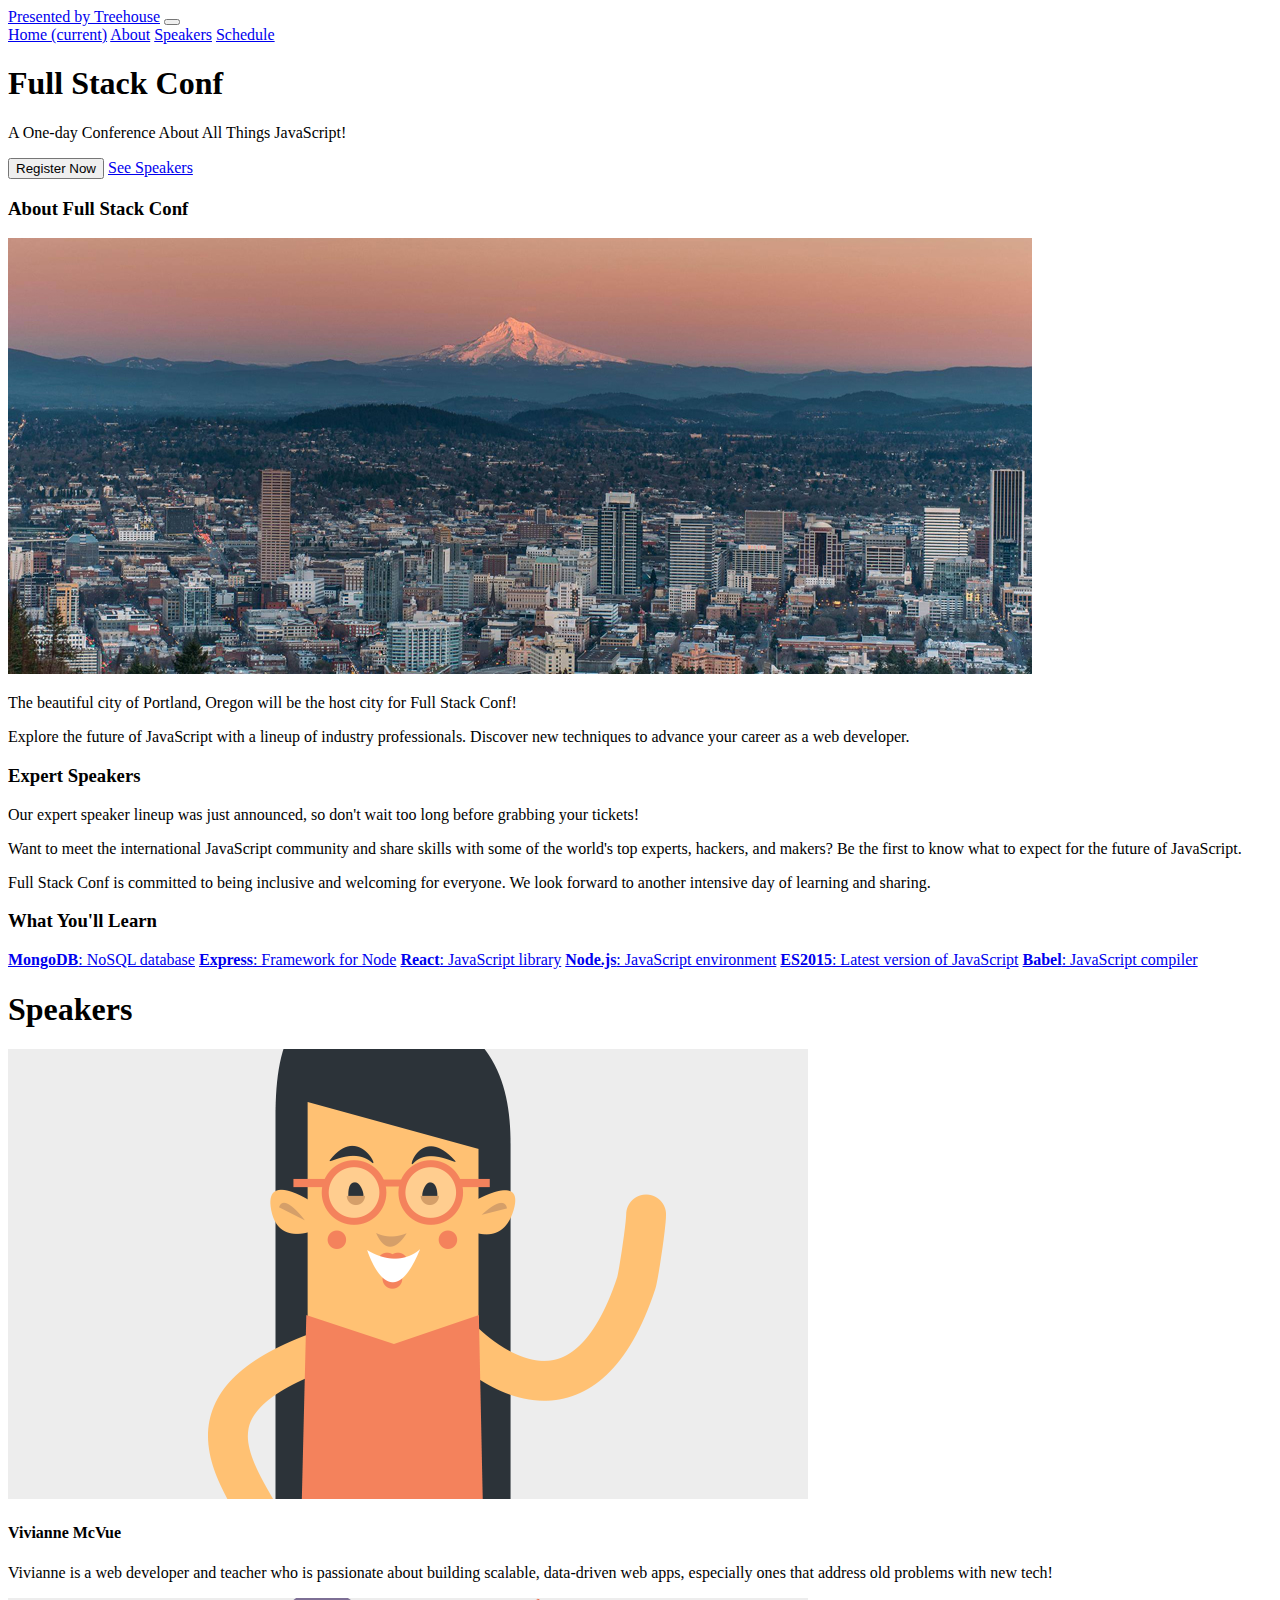
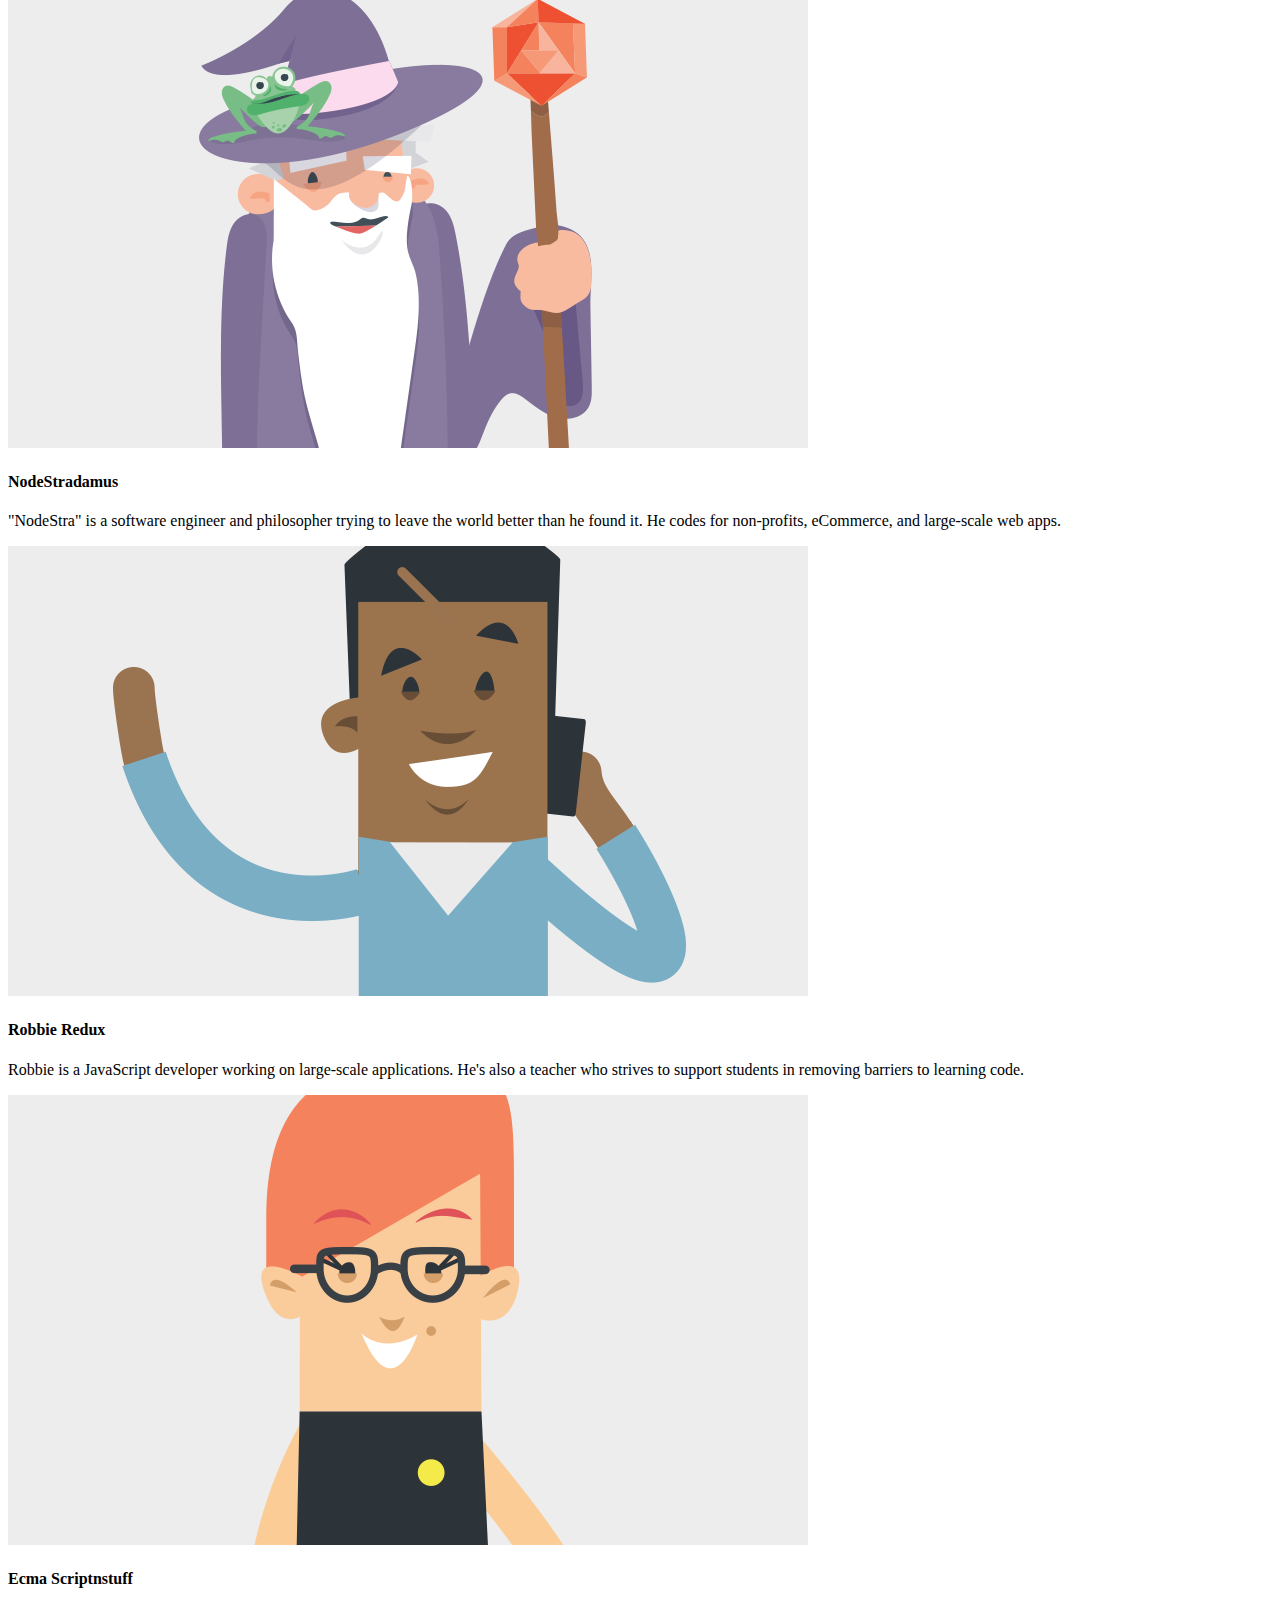
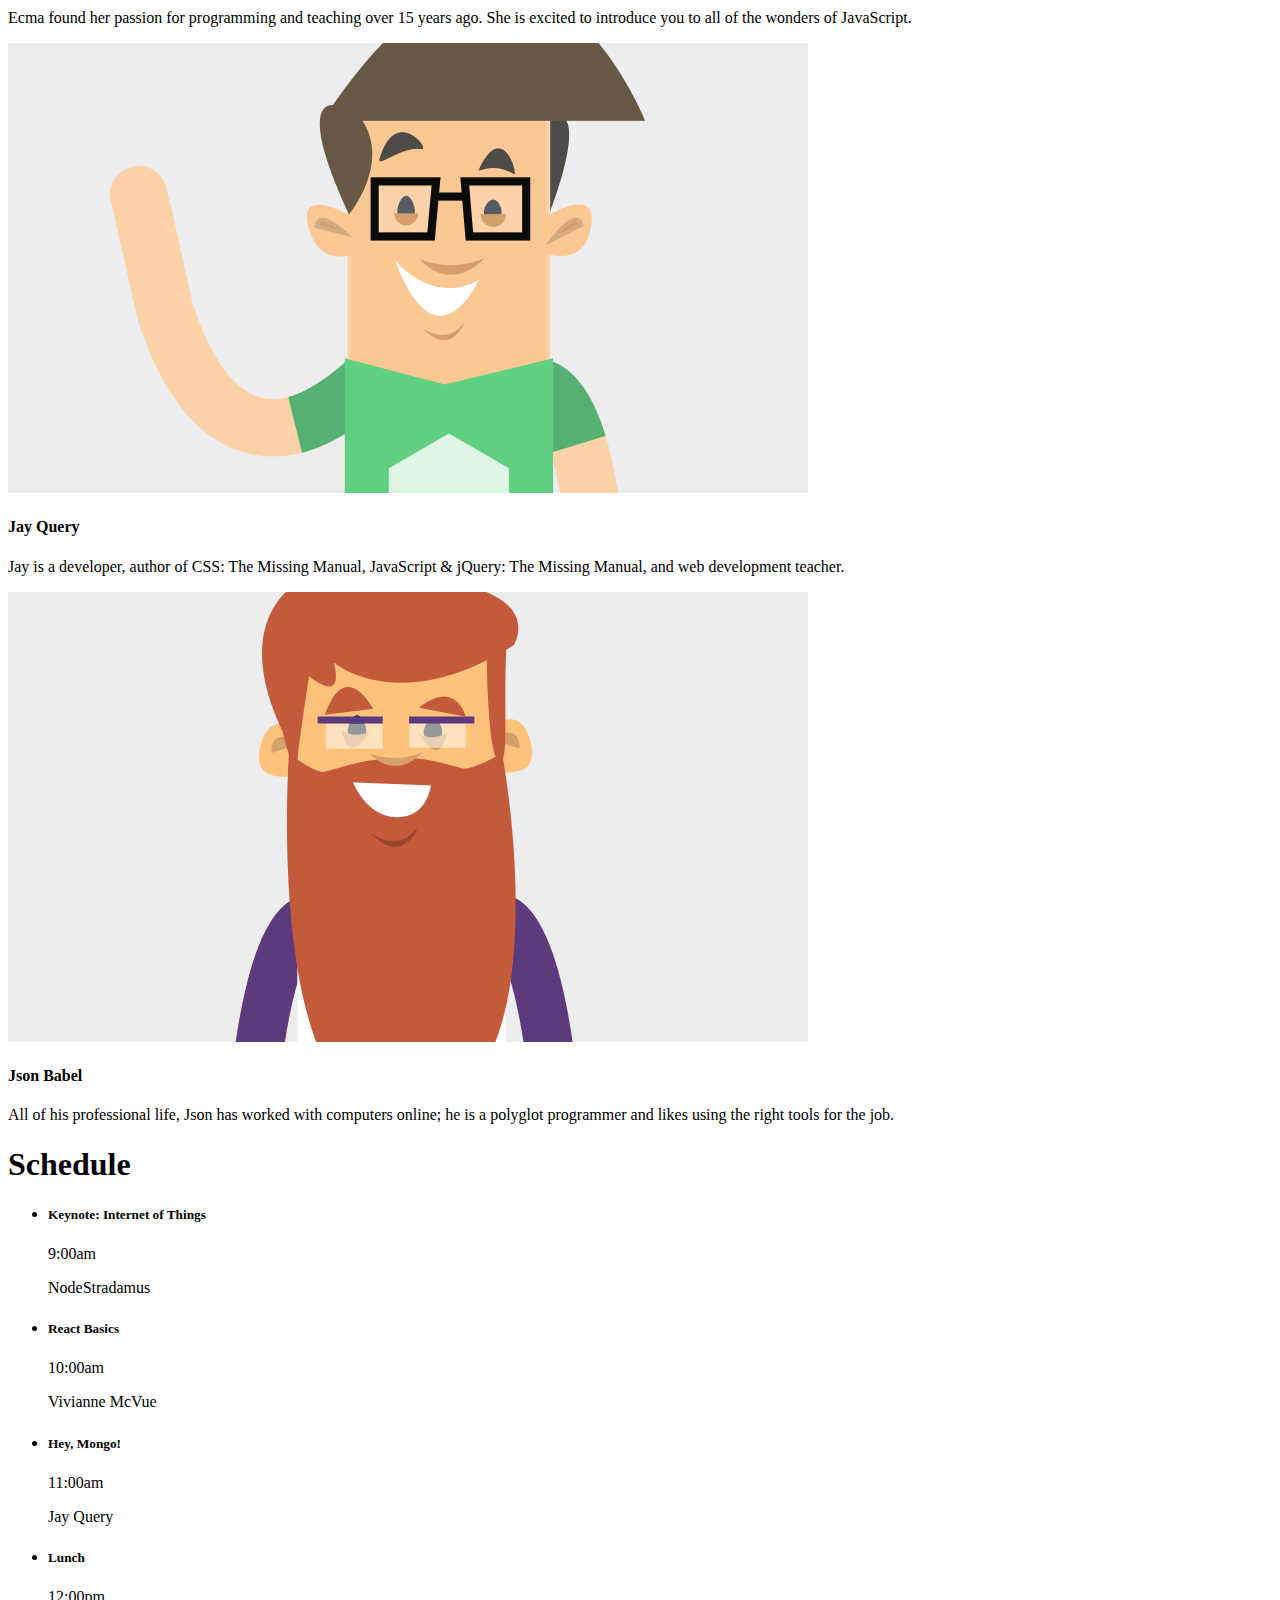
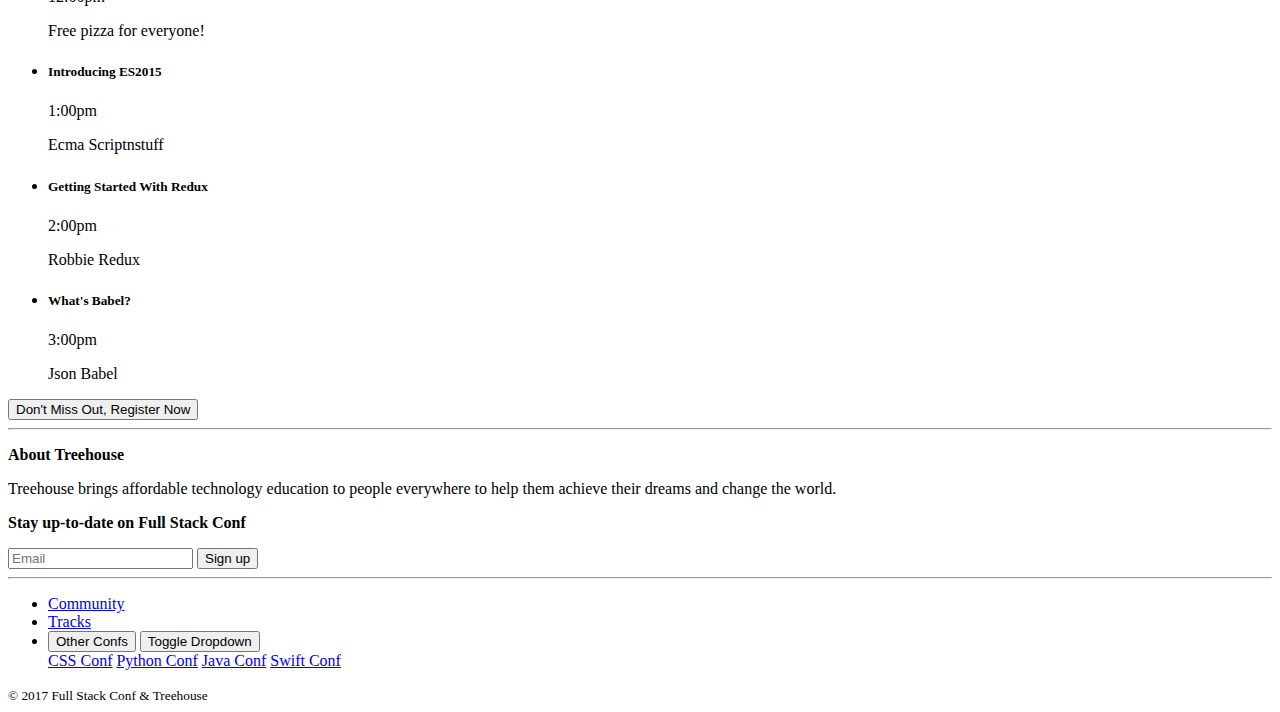
==== index.html @ 8e10bfbf "schedule added" ====
<!DOCTYPE html>
<html lang="en">
  <head>
    <title>Full Stack Conf</title>
    <!-- Required meta tags -->
    <meta charset="utf-8">
    <meta name="viewport" content="width=device-width, initial-scale=1, shrink-to-fit=no">

    <!-- Bootstrap CSS -->
    <link rel="stylesheet" href="https://maxcdn.bootstrapcdn.com/bootstrap/4.0.0-beta/css/bootstrap.min.css" integrity="sha384-/Y6pD6FV/Vv2HJnA6t+vslU6fwYXjCFtcEpHbNJ0lyAFsXTsjBbfaDjzALeQsN6M" crossorigin="anonymous">
  </head>
  <body>
    <!-- navbar -->
    <nav class="navbar navbar-expand-lg navbar-dark bg-primary fixed-top">
      <div class="container">
        <a class="navbar-brand order-1 mr-0" href="https://www.teamtreehouse.com" target="_blank">Presented by Treehouse</a>
        <button class="navbar-toggler" type="button" data-toggle="collapse" data-target="#navbarNavAltMarkup" aria-controls="navbarNavAltMarkup" aria-expanded="false" aria-label="Toggle navigation">
          <span class="navbar-toggler-icon"></span>
        </button>
        <div class="collapse navbar-collapse" id="navbarNavAltMarkup">
          <div class="navbar-nav">
            <a class="nav-item nav-link" href="#home">Home <span class="sr-only">(current)</span></a>
            <a class="nav-item nav-link" href="#about">About</a>
            <a class="nav-item nav-link" href="#speakers">Speakers</a>
            <a class="nav-item nav-link" href="#schedule">Schedule</a>
          </div>
        </div>
      </div>
    </nav><!-- /navbar -->
    
    <!-- jumbotron -->
    <div class="jumbotron jumbotron-fluid bg-info text-white">
      <div class="container text-sm-center pt-5">
        <h1 class="display-2">Full Stack Conf</h1>
        <p class="lead">A One-day Conference About All Things JavaScript!</p>        
        <div class="btn-group mt-4" role="group" aria-label="Callout buttons">
          <button type="button" class="btn btn-primary btn-lg">Register Now</button>
          <a class="btn btn-light btn-lg" href="#speakers">See Speakers</a>
        </div>        
      </div>
    </div><!-- /jumbotron -->
    
    <div class="container pt-4">
      <!-- about -->
      <div class="row">
        <div class="col-lg order-lg-2">
          <h3 class="mb-4">About Full Stack Conf</h3>
          <img class="mb-4 img-fluid rounded d-none d-sm-block" src="img/pdx.jpg" alt="Portland">
		      <p>The beautiful city of Portland, Oregon will be the host city for Full Stack Conf!</p>
		      <p>Explore the future of JavaScript with a lineup of industry professionals. Discover new techniques to advance your career as a web developer.</p>
        </div>
        <div class="col-lg order-lg-1">
		      <h3 class="mb-4">Expert Speakers</h3>
  	      <p>Our expert speaker lineup was just announced, so don't wait too long before grabbing your tickets!</p>
		      <p>Want to meet the international JavaScript community and share skills with some of the world's top experts, hackers, and makers? Be the first to know what to expect for the future of JavaScript.</p>
		      <p>Full Stack Conf is committed to being inclusive and welcoming for everyone. We look forward to another intensive day of learning and sharing.</p>
        </div>
        <div class="col-lg order-3">
          <h3 class="mb-4">What You'll Learn</h3>
		      <div class="list-group">
            <a href="#" class="list-group-item list-group-item-action"><strong>MongoDB</strong>: NoSQL database</a>
            <a href="#" class="list-group-item list-group-item-action"><strong>Express</strong>: Framework for Node</a>
            <a href="#" class="list-group-item list-group-item-action"><strong>React</strong>: JavaScript library</a>
            <a href="#" class="list-group-item list-group-item-action"><strong>Node.js</strong>: JavaScript environment</a>
            <a href="#" class="list-group-item list-group-item-action"><strong>ES2015</strong>: Latest version of JavaScript</a>
            <a href="#" class="list-group-item list-group-item-action"><strong>Babel</strong>: JavaScript compiler</a>
          </div>
        </div>        
      </div><!-- /about -->
      
      <!-- speakers -->
      <h1 id="speakers" class="display-4 text-center my-5 text-muted">Speakers</h1>
			<div class="row">
				<div class="col-md-6 col-lg-4">
          <div class="card mb-3">
            <img class="card-img-top" src="img/vivianne.png" alt="Vivianne">
            <div class="card-body">
              <h4 class="card-title">Vivianne McVue</h4>
              <p class="card-text">Vivianne is a web developer and teacher who is passionate about building scalable, data-driven web apps, especially ones that address old problems with new tech!</p>
            </div>
          </div>          
				</div>

				<div class="col-md-6 col-lg-4">
          <div class="card mb-3">
            <img class="card-img-top" src="img/nodestradamus.png" alt="NodeStradamus">
            <div class="card-body">
              <h4 class="card-title">NodeStradamus</h4>
              <p class="card-text">"NodeStra" is a software engineer and philosopher trying to leave the world better than he found it. He codes for non-profits, eCommerce, and large-scale web apps.</p>
            </div>
          </div>            
				</div>

				<div class="col-md-6 col-lg-4">
			    <div class="card mb-3">
			      <img class="card-img-top" src="img/robbie.png" alt="Robbie">
			      <div class="card-body">
			        <h4 class="card-title">Robbie Redux</h4>
			        <p class="card-text">Robbie is a JavaScript developer working on large-scale applications. He's also a teacher who strives to support students in removing barriers to learning code.</p>
			      </div>
			    </div>          
				</div>

				<div class="col-md-6 col-lg-4">
				  <div class="card mb-3">
			      <img class="card-img-top" src="img/ecma.png" alt="Ecma">
			      <div class="card-body">
			        <h4 class="card-title">Ecma Scriptnstuff</h4>
			        <p class="card-text">Ecma found her passion for programming and teaching over 15 years ago. She is excited to introduce you to all of the wonders of JavaScript.</p>
			      </div>
			    </div>          
				</div>

				<div class="col-md-6 col-lg-4">
			    <div class="card mb-3">
			      <img class="card-img-top" src="img/jay.png" alt="Jay">
			      <div class="card-body">
			        <h4 class="card-title">Jay Query</h4>
			        <p class="card-text">Jay is a developer, author of CSS: The Missing Manual, JavaScript &amp; jQuery: The Missing Manual, and web development teacher.</p>
			      </div>
			    </div>          
				</div>

				<div class="col-md-6 col-lg-4">
			    <div class="card">
			      <img class="card-img-top" src="img/json.png" alt="Json">
			      <div class="card-body">
			        <h4 class="card-title">Json Babel</h4>
			        <p class="card-text">All of his professional life, Json has worked with computers online; he is a polyglot programmer and likes using the right tools for the job.</p>
			      </div>
			    </div>          
				</div>
			</div><!-- /speakers -->
      
      <!-- schedule -->
      <h1 class="display-4 text-center my-5 text-muted">Schedule</h1>
      
      <!-- schedule -->
      <ul class="list-group">
        <li class="list-group-item">
          <div class="d-flex justify-content-between">
            <h5 class="mb-1">Keynote: Internet of Things</h5>
            <span class="badge badge-pill badge-info p-2">9:00am</span>
          </div>
          <p class="mb-1">NodeStradamus</p>
        </li>
        <li class="list-group-item">
          <div class="d-flex justify-content-between">
            <h5 class="mb-1">React Basics</h5>
            <span class="badge badge-pill badge-info p-2">10:00am</span>
          </div>
          <p class="mb-1">Vivianne McVue</p>
        </li>
        <li class="list-group-item">
          <div class="d-flex justify-content-between">
            <h5 class="mb-1">Hey, Mongo!</h5>
            <span class="badge badge-pill badge-info p-2">11:00am</span>
          </div>
          <p class="mb-1">Jay Query</p>
        </li>
        <li class="list-group-item list-group-item-success">
          <div class="d-flex justify-content-between">
            <h5 class="mb-1">Lunch</h5>
            <span class="badge badge-pill badge-info p-2">12:00pm</span>
          </div>
          <p class="mb-1">Free pizza for everyone!</p>
        </li>
        <li class="list-group-item">
          <div class="d-flex justify-content-between">
            <h5 class="mb-1">Introducing ES2015</h5>
            <span class="badge badge-pill badge-info p-2">1:00pm</span>
          </div>
          <p class="mb-1">Ecma Scriptnstuff</p>
        </li> 
        <li class="list-group-item">
          <div class="d-flex justify-content-between">
            <h5 class="mb-1">Getting Started With Redux</h5>
            <span class="badge badge-pill badge-info p-2">2:00pm</span>
          </div>
          <p class="mb-1">Robbie Redux</p>
        </li> 
        <li class="list-group-item">
          <div class="d-flex justify-content-between">
            <h5 class="mb-1">What's Babel?</h5>
            <span class="badge badge-pill badge-info p-2">3:00pm</span>
          </div>
          <p class="mb-1">Json Babel</p>
        </li>        
      </ul><!-- /schedule -->
     
      
      <!-- callout button -->
      <button type="button" class="btn btn-outline-info btn-lg d-block mx-auto my-5">Don't Miss Out, Register Now</button>      
      
   	  <!-- signup form -->
			<hr>
			<div class="row py-4 text-muted">
				<div class="col-md col-xl-5">
					<p><strong>About Treehouse</strong></p>
					<p>Treehouse brings affordable technology education to people everywhere to help them achieve their dreams and change the world.</p>
				</div>
			  <div class="col-md col-xl-5 ml-auto">
			  	<p><strong>Stay up-to-date on Full Stack Conf</strong></p>
			    <div class="input-group">
			      <input type="text" class="form-control" placeholder="Email">
			      <span class="input-group-btn">
			        <button class="btn btn-primary" type="button">Sign up</button>
			      </span>
			    </div>
			  </div>
			</div>
			<hr><!-- /signup form -->
      
      <!-- footer -->
 			<div class="row py-3">
				<div class="col-md-7">
          <ul class="nav">
            <li class="nav-item">
              <a class="nav-link" href="#">Community</a>
            </li>
            <li class="nav-item">
              <a class="nav-link" href="#">Tracks</a>
            </li>
            <li class="nav-item">
              <div class="btn-group dropup">
                <button type="button" class="btn btn-outline-secondary">Other Confs</button>
                <button type="button" class="btn btn-outline-secondary dropdown-toggle dropdown-toggle-split" data-toggle="dropdown" aria-haspopup="true" aria-expanded="false">
                  <span class="sr-only">Toggle Dropdown</span>
                </button>
                <div class="dropdown-menu">
                  <a class="dropdown-item" href="#">CSS Conf</a>
                  <a class="dropdown-item" href="#">Python Conf</a>
                  <a class="dropdown-item" href="#">Java Conf</a>
                  <a class="dropdown-item" href="#">Swift Conf</a>
                </div>
              </div>
            </li>
          </ul>
				</div>
				<div class="col-md text-md-right">
					<small>&copy; 2017 Full Stack Conf &amp; Treehouse</small>
				</div>
			</div><!-- /footer -->
      
    </div><!-- /.container -->

    <!-- Optional JavaScript -->
    <!-- jQuery first, then Popper.js, then Bootstrap JS -->
    <script src="https://code.jquery.com/jquery-3.2.1.slim.min.js" integrity="sha384-KJ3o2DKtIkvYIK3UENzmM7KCkRr/rE9/Qpg6aAZGJwFDMVNA/GpGFF93hXpG5KkN" crossorigin="anonymous"></script>
    <script src="https://cdnjs.cloudflare.com/ajax/libs/popper.js/1.11.0/umd/popper.min.js" integrity="sha384-b/U6ypiBEHpOf/4+1nzFpr53nxSS+GLCkfwBdFNTxtclqqenISfwAzpKaMNFNmj4" crossorigin="anonymous"></script>
    <script src="https://maxcdn.bootstrapcdn.com/bootstrap/4.0.0-beta/js/bootstrap.min.js" integrity="sha384-h0AbiXch4ZDo7tp9hKZ4TsHbi047NrKGLO3SEJAg45jXxnGIfYzk4Si90RDIqNm1" crossorigin="anonymous"></script>
  </body>
</html>
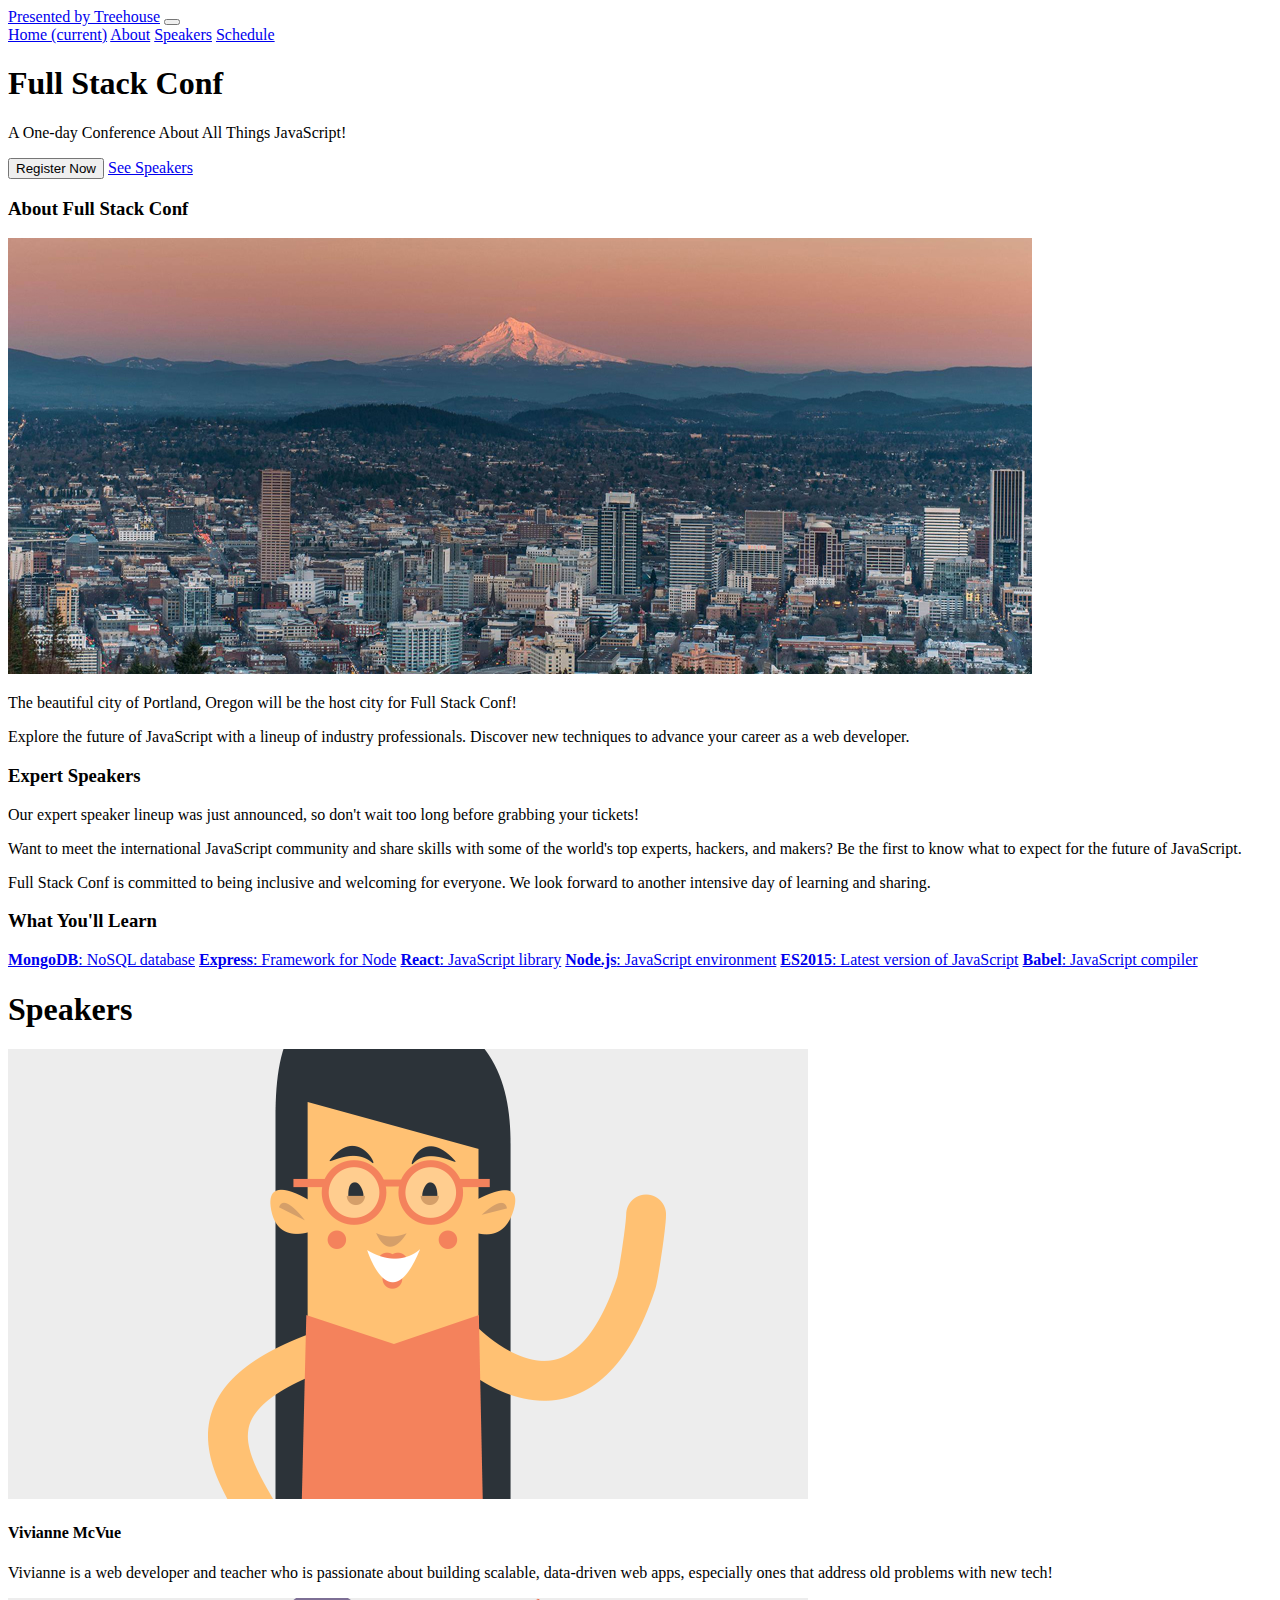
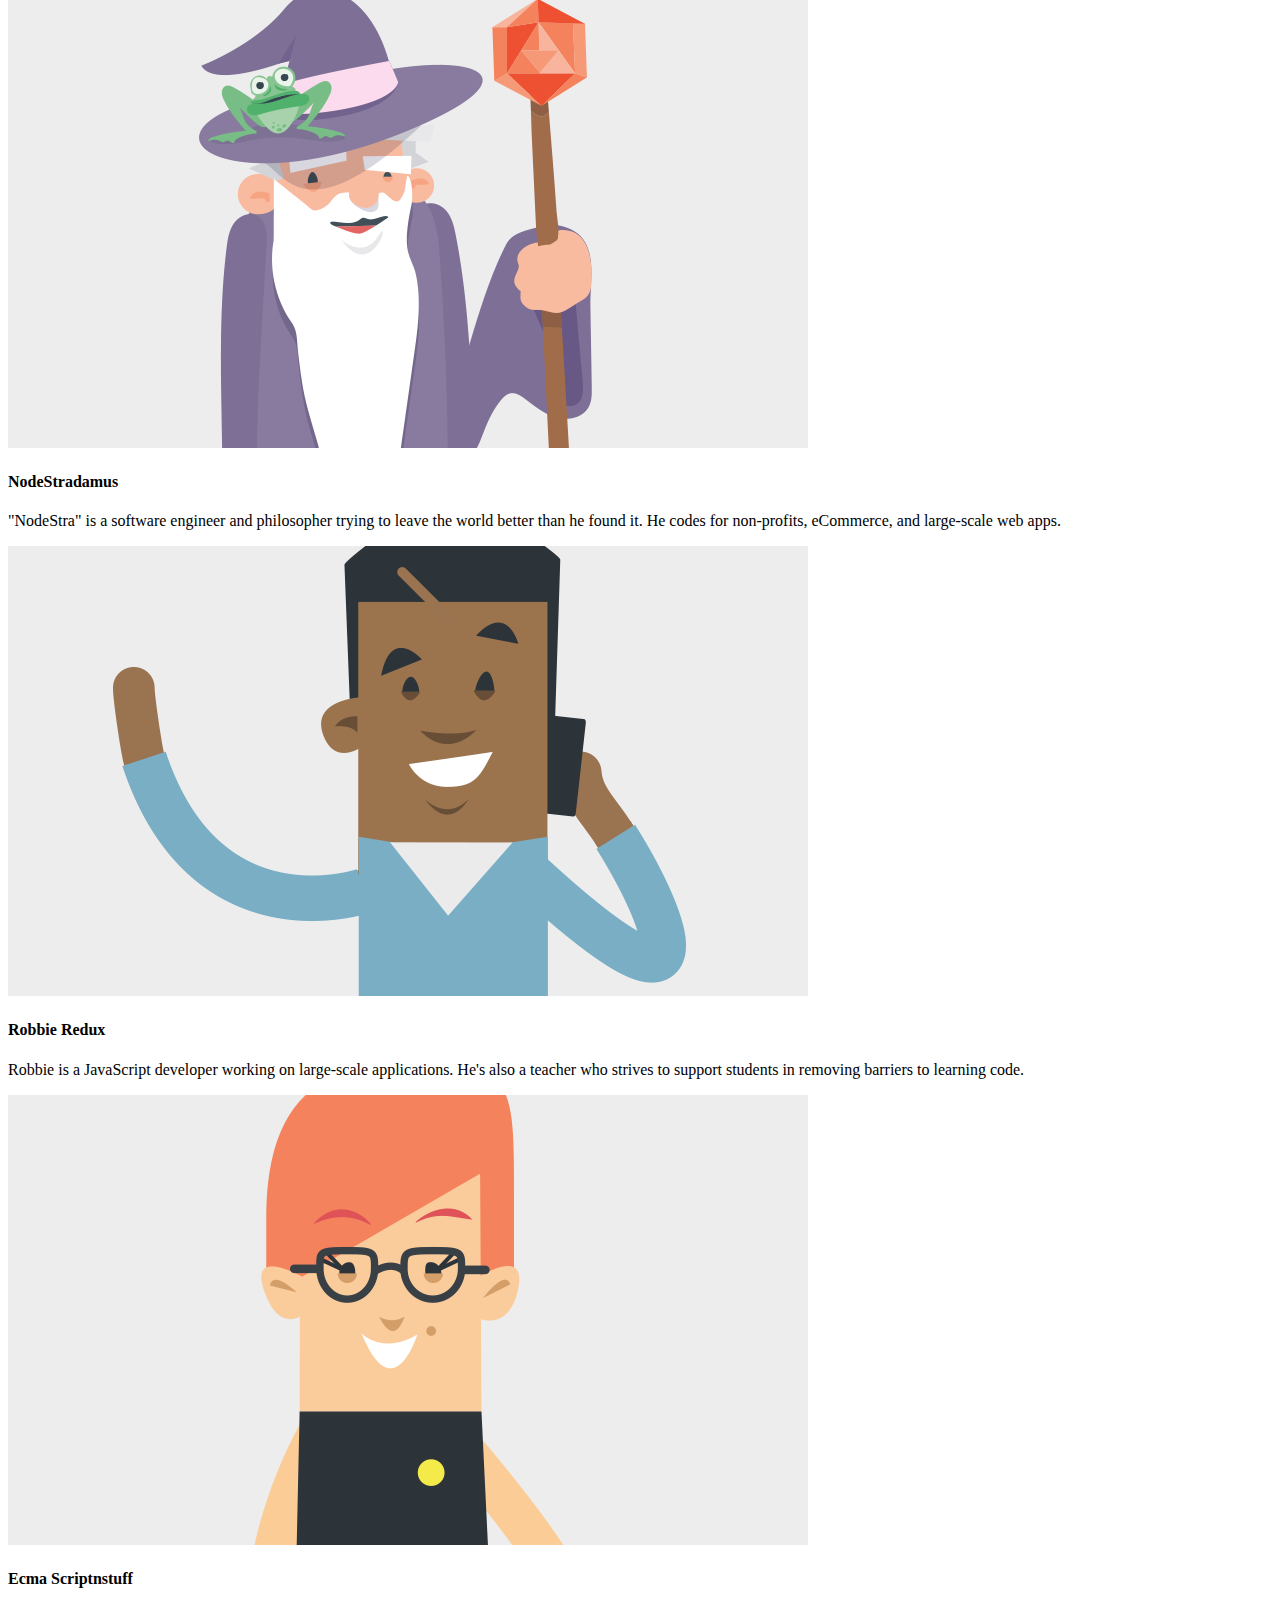
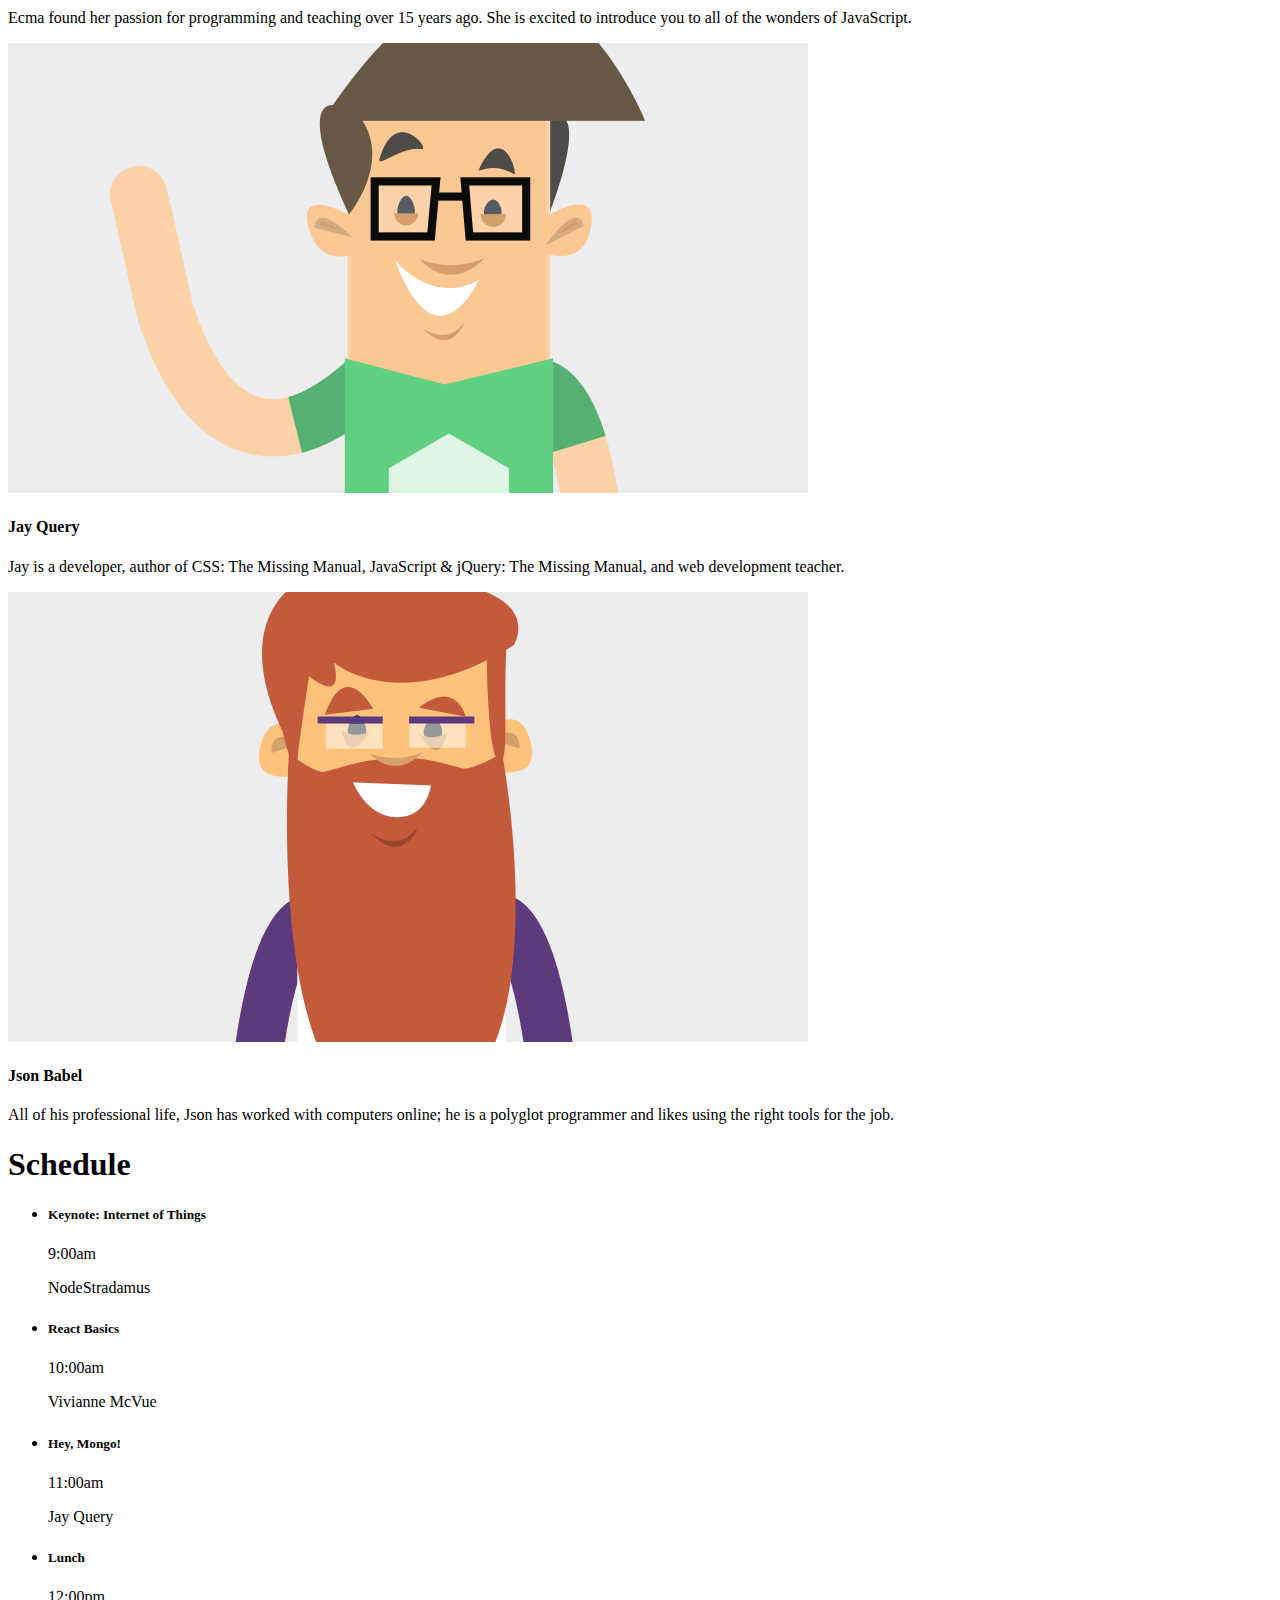
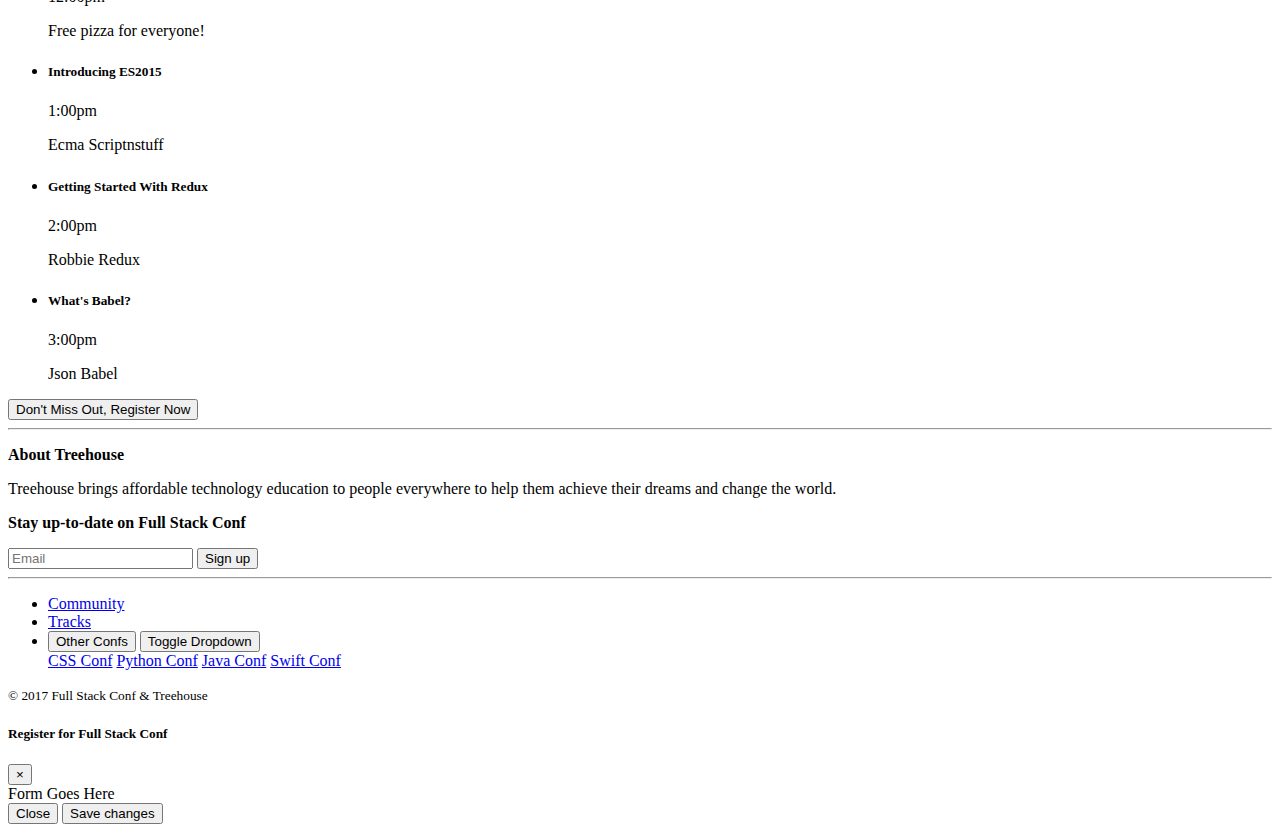
==== commit 2baeaf8d: "sypscroll" ====
--- a/index.html
+++ b/index.html
@@ -9,7 +9,7 @@
     <!-- Bootstrap CSS -->
     <link rel="stylesheet" href="https://maxcdn.bootstrapcdn.com/bootstrap/4.0.0-beta/css/bootstrap.min.css" integrity="sha384-/Y6pD6FV/Vv2HJnA6t+vslU6fwYXjCFtcEpHbNJ0lyAFsXTsjBbfaDjzALeQsN6M" crossorigin="anonymous">
   </head>
-  <body>
+  <body data-offset="100" id="home" data-spy="scroll" data-target=".navbar">
     <!-- navbar -->
     <nav class="navbar navbar-expand-lg navbar-dark bg-primary fixed-top">
       <div class="container">
@@ -34,7 +34,7 @@
         <h1 class="display-2">Full Stack Conf</h1>
         <p class="lead">A One-day Conference About All Things JavaScript!</p>        
         <div class="btn-group mt-4" role="group" aria-label="Callout buttons">
-          <button type="button" class="btn btn-primary btn-lg">Register Now</button>
+          <button type="button" class="btn btn-primary btn-lg" data-toggle="modal" data-target="#register">Register Now</button>
           <a class="btn btn-light btn-lg" href="#speakers">See Speakers</a>
         </div>        
       </div>
@@ -42,7 +42,7 @@
     
     <div class="container pt-4">
       <!-- about -->
-      <div class="row">
+      <div id="about" class="row">
         <div class="col-lg order-lg-2">
           <h3 class="mb-4">About Full Stack Conf</h3>
           <img class="mb-4 img-fluid rounded d-none d-sm-block" src="img/pdx.jpg" alt="Portland">
@@ -133,7 +133,7 @@
 			</div><!-- /speakers -->
       
       <!-- schedule -->
-      <h1 class="display-4 text-center my-5 text-muted">Schedule</h1>
+      <h1 id="schedule" class="display-4 text-center my-5 text-muted">Schedule</h1>
       
       <!-- schedule -->
       <ul class="list-group">
@@ -190,7 +190,7 @@
      
       
       <!-- callout button -->
-      <button type="button" class="btn btn-outline-info btn-lg d-block mx-auto my-5">Don't Miss Out, Register Now</button>      
+      <button type="button" class="btn btn-outline-info btn-lg d-block mx-auto my-5" data-toggle="modal" data-target="#register">Don't Miss Out, Register Now</button>      
       
    	  <!-- signup form -->
 			<hr>
@@ -244,6 +244,35 @@
       
     </div><!-- /.container -->
 
+    <!--=====================================
+     FORM MODAL
+    =====================================-->
+    
+    <!-- Modal -->
+    <div class="modal fade" id="register" tabindex="-1" role="dialog" aria-labelledby="registerfor" aria-hidden="true">
+      <div class="modal-dialog">
+        <div class="modal-content">
+          <div class="modal-header">
+            <h5 class="modal-title" id="exampleModalLabel">Register for Full Stack Conf</h5>
+            <button type="button" class="close" data-dismiss="modal" aria-label="Close">
+              <span aria-hidden="true">&times;</span>
+            </button>
+          </div>
+          <div class="modal-body">
+            Form Goes Here
+          </div>
+          <div class="modal-footer">
+            <button type="button" class="btn btn-secondary" data-dismiss="modal">Close</button>
+            <button type="button" class="btn btn-primary">Save changes</button>
+          </div>
+        </div>
+      </div>
+    </div> 
+    <!--/modal-->
+    
+    
+    
+    
     <!-- Optional JavaScript -->
     <!-- jQuery first, then Popper.js, then Bootstrap JS -->
     <script src="https://code.jquery.com/jquery-3.2.1.slim.min.js" integrity="sha384-KJ3o2DKtIkvYIK3UENzmM7KCkRr/rE9/Qpg6aAZGJwFDMVNA/GpGFF93hXpG5KkN" crossorigin="anonymous"></script>
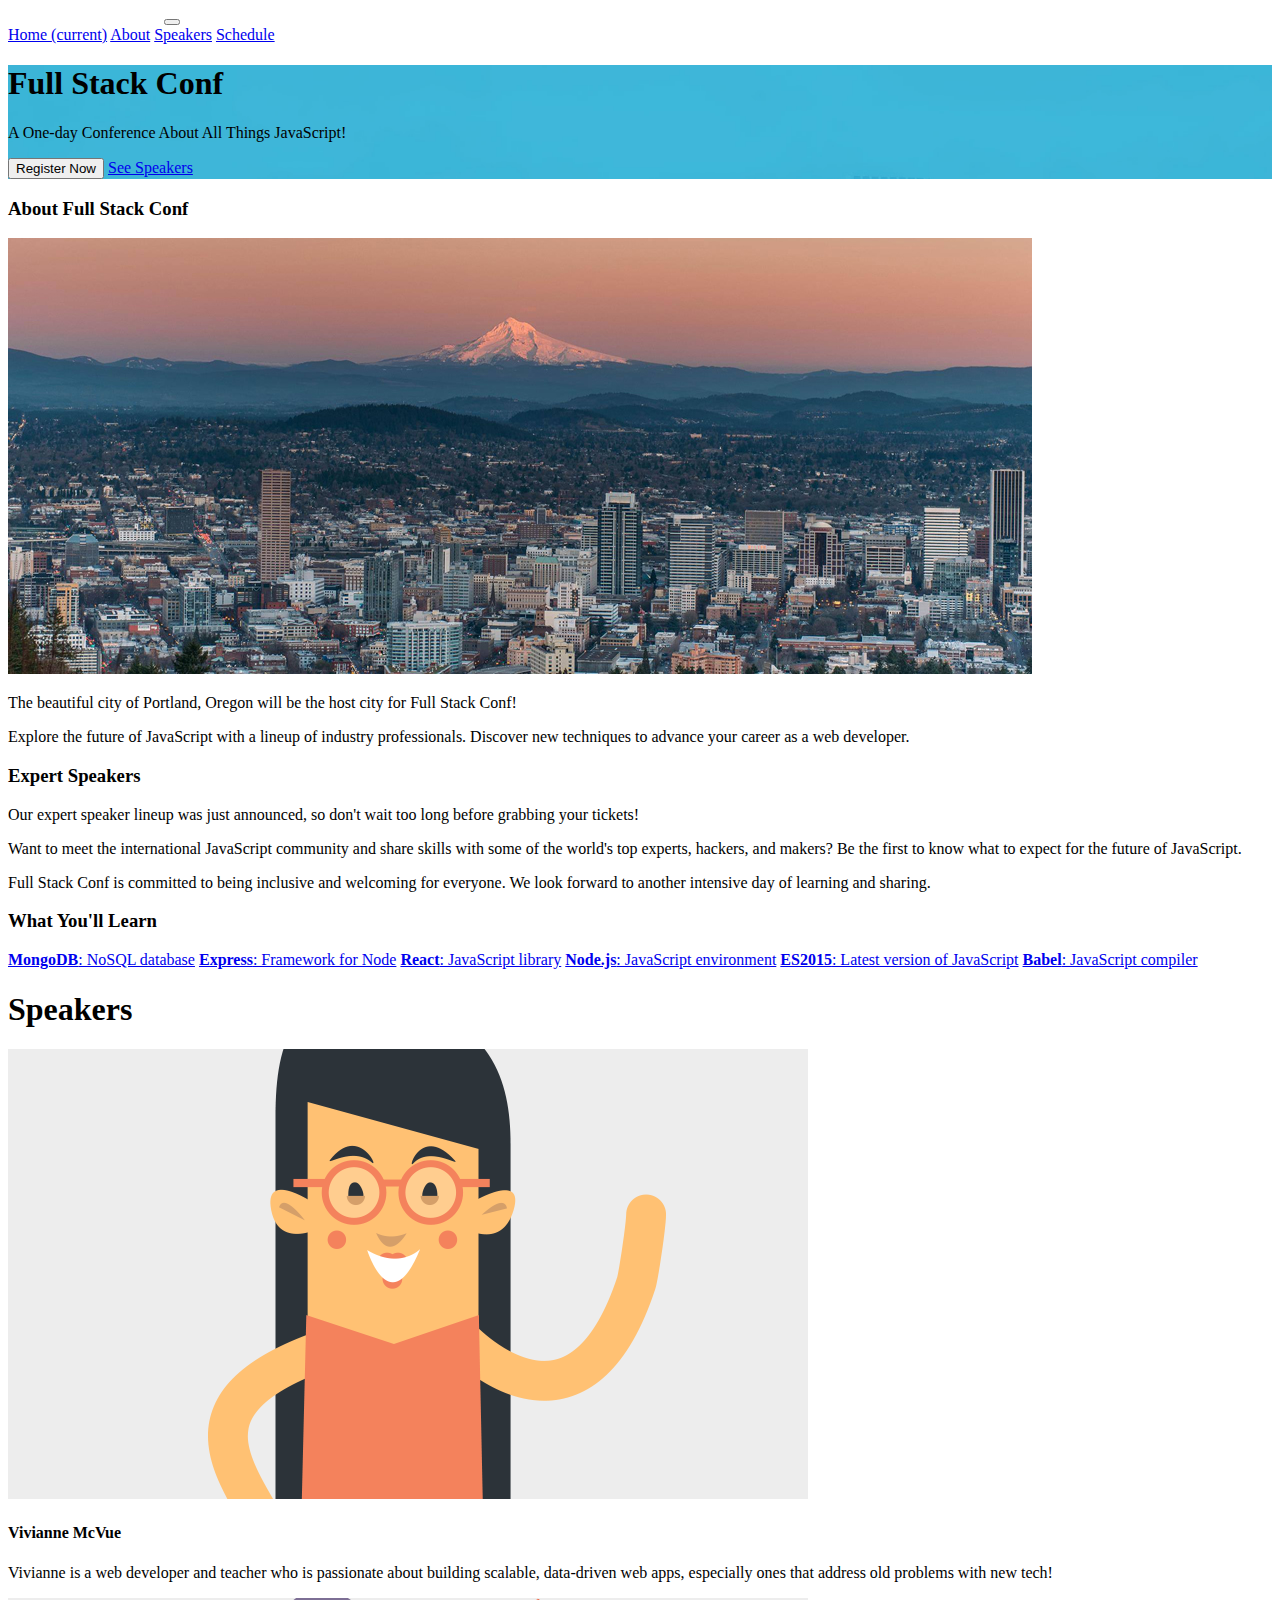
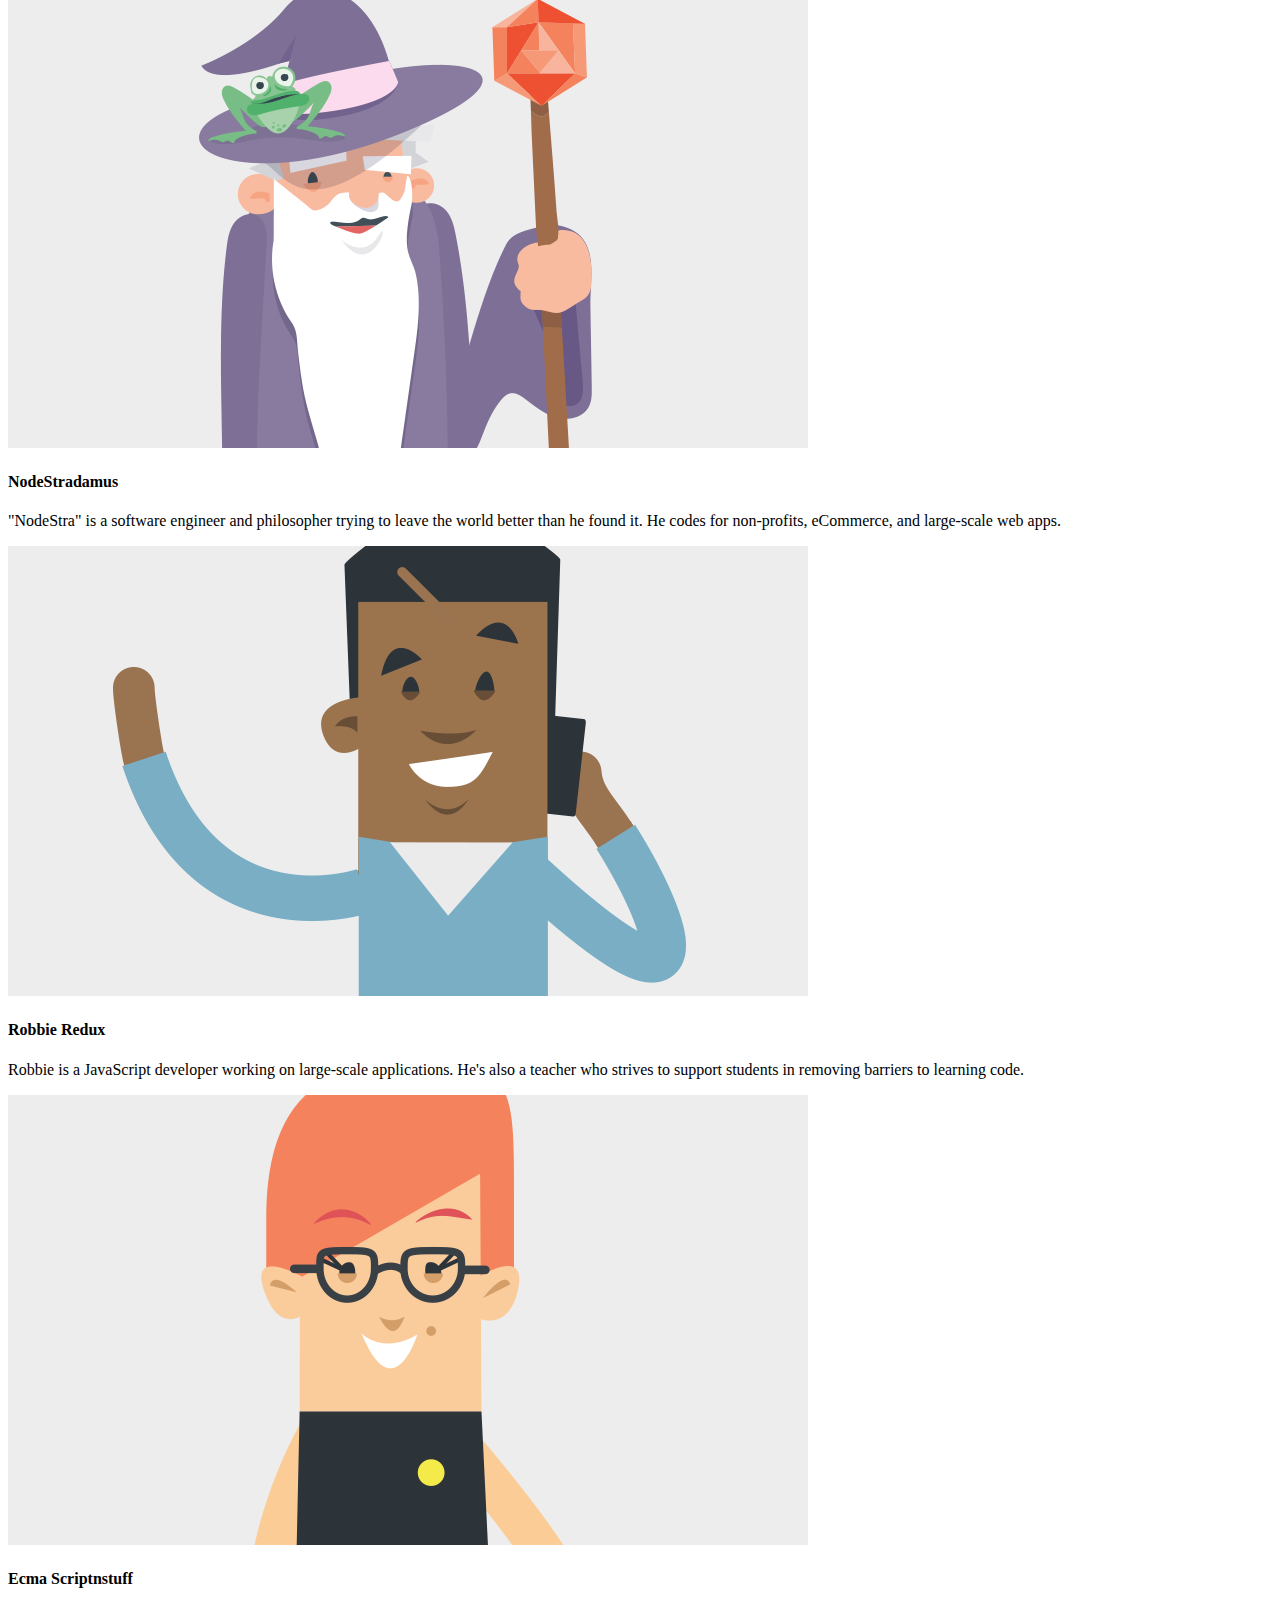
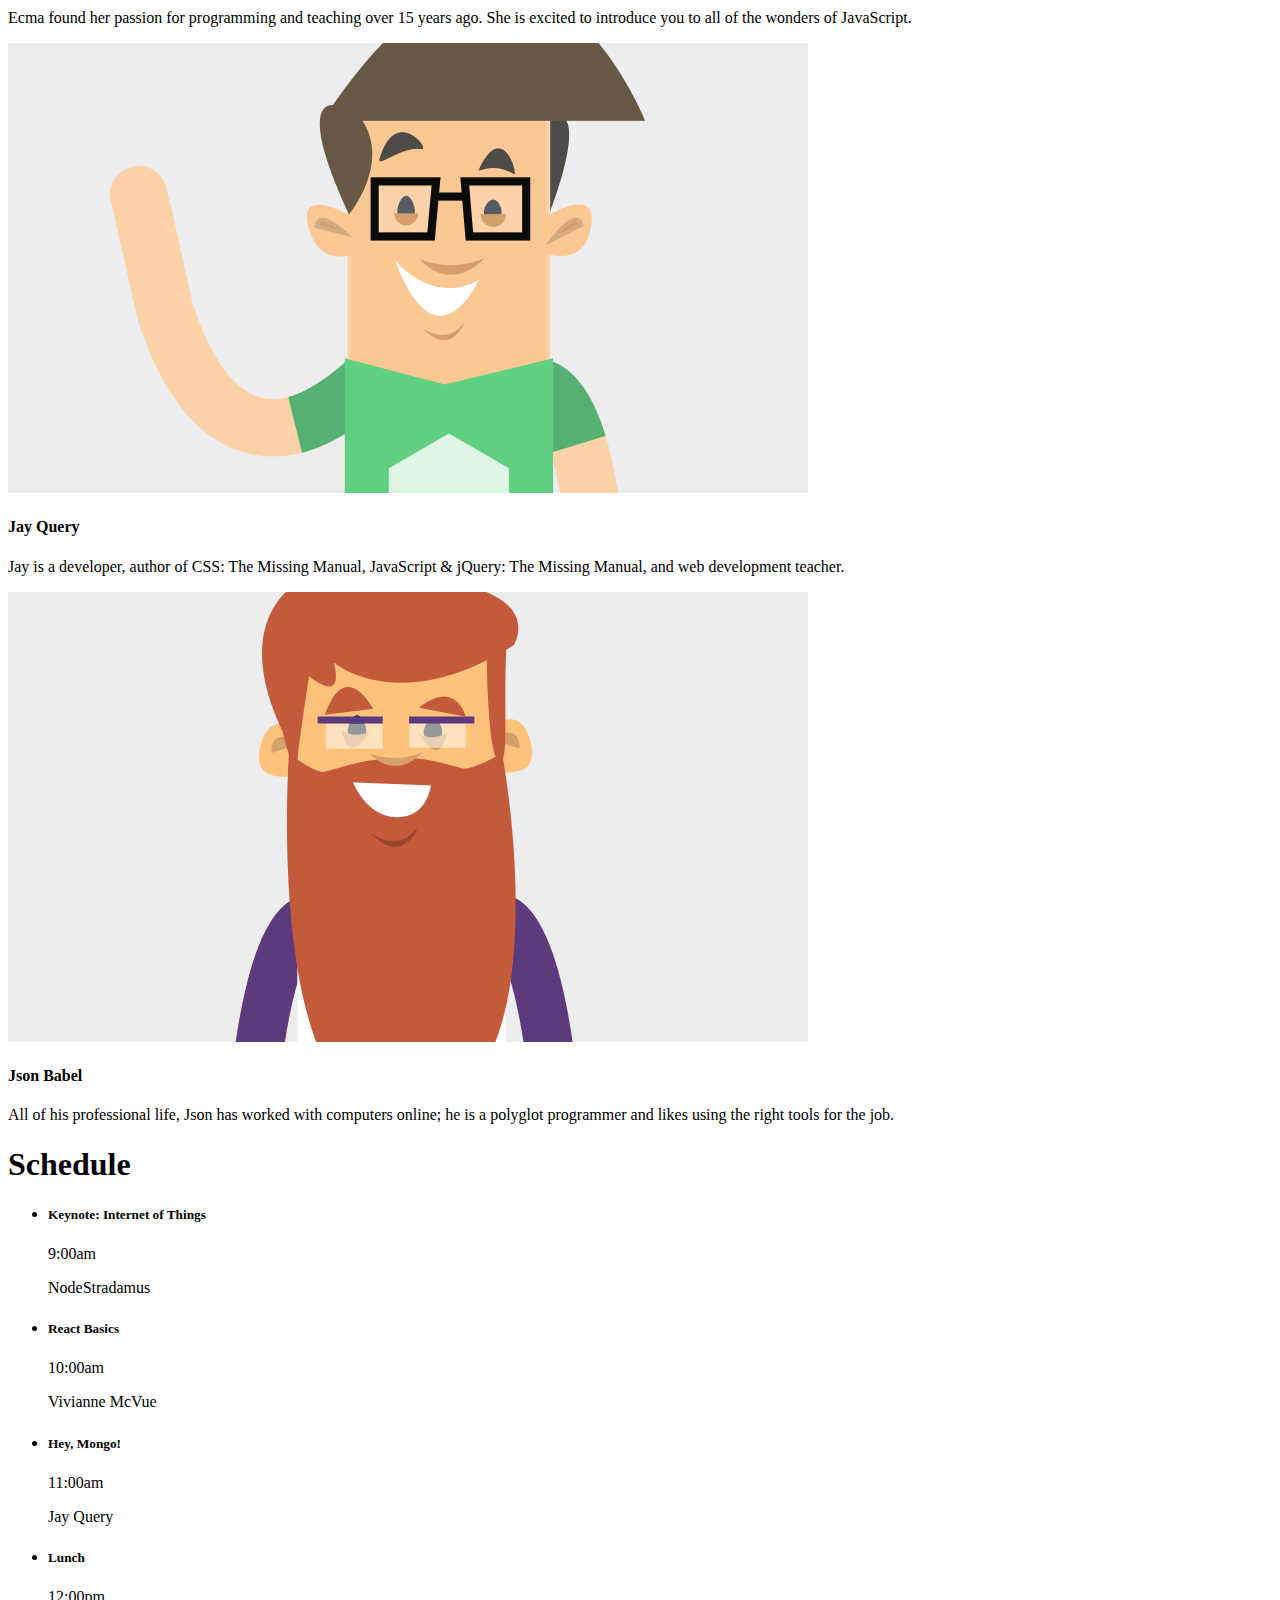
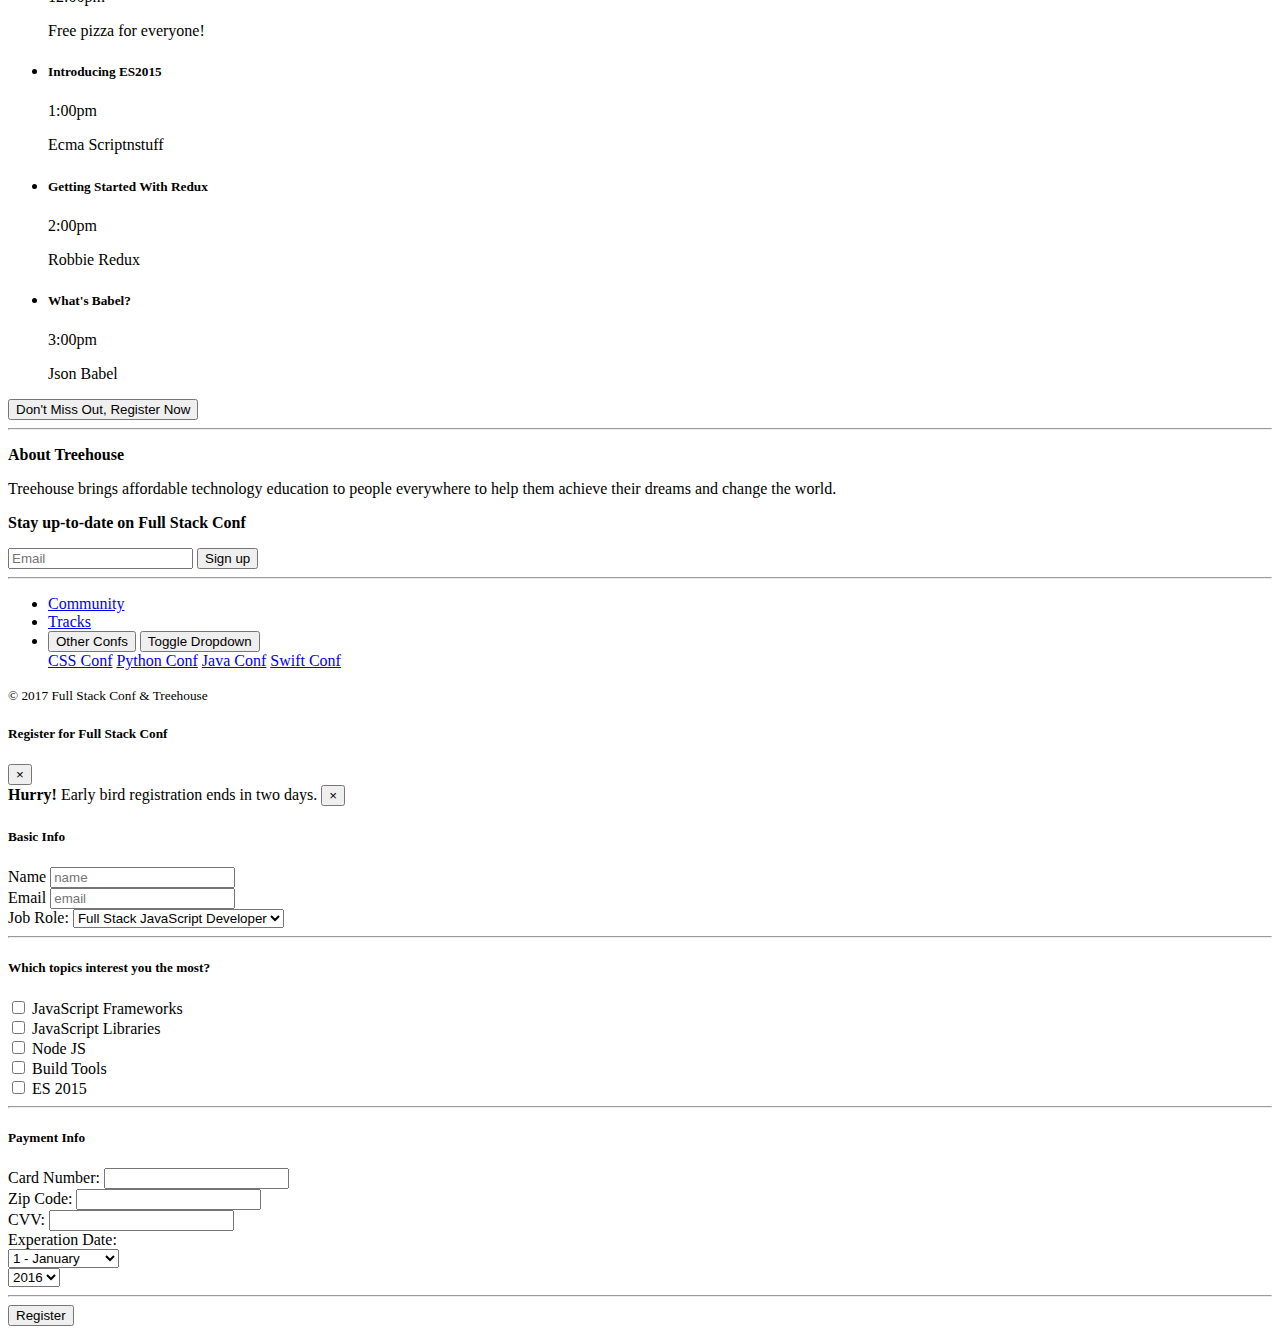
==== commit ab8f3316: "custom css and payment form" ====
--- a/index.html
+++ b/index.html
@@ -8,6 +8,7 @@
 
     <!-- Bootstrap CSS -->
     <link rel="stylesheet" href="https://maxcdn.bootstrapcdn.com/bootstrap/4.0.0-beta/css/bootstrap.min.css" integrity="sha384-/Y6pD6FV/Vv2HJnA6t+vslU6fwYXjCFtcEpHbNJ0lyAFsXTsjBbfaDjzALeQsN6M" crossorigin="anonymous">
+    <link rel="stylesheet" href="css/custom.css">
   </head>
   <body data-offset="100" id="home" data-spy="scroll" data-target=".navbar">
     <!-- navbar -->
@@ -252,18 +253,128 @@
     <div class="modal fade" id="register" tabindex="-1" role="dialog" aria-labelledby="registerfor" aria-hidden="true">
       <div class="modal-dialog">
         <div class="modal-content">
-          <div class="modal-header">
+          <div class="modal-header bg-info text-white">
             <h5 class="modal-title" id="exampleModalLabel">Register for Full Stack Conf</h5>
             <button type="button" class="close" data-dismiss="modal" aria-label="Close">
               <span aria-hidden="true">&times;</span>
             </button>
           </div>
           <div class="modal-body">
-            Form Goes Here
-          </div>
-          <div class="modal-footer">
-            <button type="button" class="btn btn-secondary" data-dismiss="modal">Close</button>
-            <button type="button" class="btn btn-primary">Save changes</button>
+<!--   registration form   -->
+            <form>
+              <div class="alert alert-warning alert-dismissible fade show" role="alert">
+                <strong>Hurry!</strong> Early bird registration ends in two days.
+                <button type="button" class="close" data-dismiss="alert" aria-label="Close">
+                  <span aria-hidden="true">&times;</span>
+                </button>
+              </div>
+              <h5 mb-4>Basic Info</h5>
+              <div class="form-group">
+                <label for="name">Name</label>
+                <input type="text" class="form-control" id="name" placeholder="name">
+              </div>
+              <div class="form-group">
+                <label for="email">Email</label>
+                <input type="email" class="form-control" id="email" placeholder="email">
+              </div>
+              <div class="form-group">
+                <label for="role">Job Role:</label>
+                <select class="form-control custom-select" id="role">
+                  <option value="full stack js developer">Full Stack JavaScript Developer</option>
+                  <option value="front end developer">Front End Developer</option>
+                  <option value="back end developer">Back End Developer</option>
+                  <option value="designer">Designer</option>
+                  <option value="student">Student</option> 
+                </select>
+              </div>
+              <hr my-4>
+              <h5 mb-4>Which topics interest you the most?</h5>
+              <div class="form-check">
+                <div class="custom-control custom-checkbox">
+                  <input type="checkbox" class="custom-control-input" id="customCheck1">
+                  <label class="custom-control-label" for="customCheck1">JavaScript Frameworks</label>
+                </div>
+              </div>
+              <div class="form-check">
+                <div class="custom-control custom-checkbox">
+                  <input type="checkbox" class="custom-control-input" id="customCheck1">
+                  <label class="custom-control-label" for="customCheck1">JavaScript Libraries</label>
+                </div>
+              </div>
+              <div class="form-check">
+                <div class="custom-control custom-checkbox">
+                  <input type="checkbox" class="custom-control-input" id="customCheck1">
+                  <label class="custom-control-label" for="customCheck1">Node JS</label>
+                </div>
+              </div>
+              <div class="form-check">
+                <div class="custom-control custom-checkbox">
+                  <input type="checkbox" class="custom-control-input" id="customCheck1">
+                  <label class="custom-control-label" for="customCheck1">Build Tools</label>
+                </div>
+              </div>
+              <div class="form-check">
+                <div class="custom-control custom-checkbox">
+                  <input type="checkbox" class="custom-control-input" id="customCheck1">
+                  <label class="custom-control-label" for="customCheck1">ES 2015</label>
+                </div>
+              </div>
+              <hr mb-4>
+              <h5 mb-4>Payment Info</h5>
+              <div class="form-row">
+                <div class="col-lg-6 form-group">
+                  <label for="cc-num">Card Number:</label>
+                  <input class="form-control" id="cc-num" type="text">
+                </div>
+              
+                <div class="col-lg form-group">
+                  <label for="zip">Zip Code:</label>
+                  <input class="form-control" id="zip" type="text">
+                </div>
+              
+                <div class="col-lg form-group">
+                  <label for="cvv">CVV:</label>
+                  <input class="form-control" id="cvv" type="text">
+                </div>
+              </div>
+                            
+              <div class="form-row">
+                <label class="col-lg-12">Experation Date:</label>
+                
+                <div class='form-group col-lg-8'>
+                  <select class="custom-select form-control" id="exp-month">
+                    <option value="1">1 - January</option>
+                    <option value="2">2 - February</option>
+                    <option value="3">3 - March</option>
+                    <option value="4">4 - April</option>
+                    <option value="5">5 - May</option>
+                    <option value="6">6 - June</option>
+                    <option value="7">7 - July</option>
+                    <option value="8">8 - August</option>
+                    <option value="9">9 - September</option>
+                    <option value="10">10 - October</option>
+                    <option value="11">11 - November</option> 
+                    <option value="12">12 - December</option>
+                  </select> 
+                </div>
+                
+                <div class='form-group col-lg'>
+                  <select class="custom-select form-control" id="exp-year">
+                    <option value="2016">2016</option>
+                    <option value="2017">2017</option>
+                    <option value="2018">2018</option>
+                    <option value="2019">2019</option>
+                    <option value="2020">2020</option>
+                  </select>  
+                </div>
+                
+              </div>
+              <hr class="mb-4">
+              <button type="submit" class="btn-lg btn btn-primary">Register</button>
+
+            </form><!--    /registration form    -->
+            
+           
           </div>
         </div>
       </div>
--- a/css/custom.css
+++ b/css/custom.css
@@ -0,0 +1,9 @@
+.navbar .navbar-brand {
+  color: rgba(255, 255, 255, 0.77);
+  font-size:1rem;
+}
+
+.jumbotron {
+  background-image: url('../img/jumbo-bg.jpg');
+  background-size: cover;
+}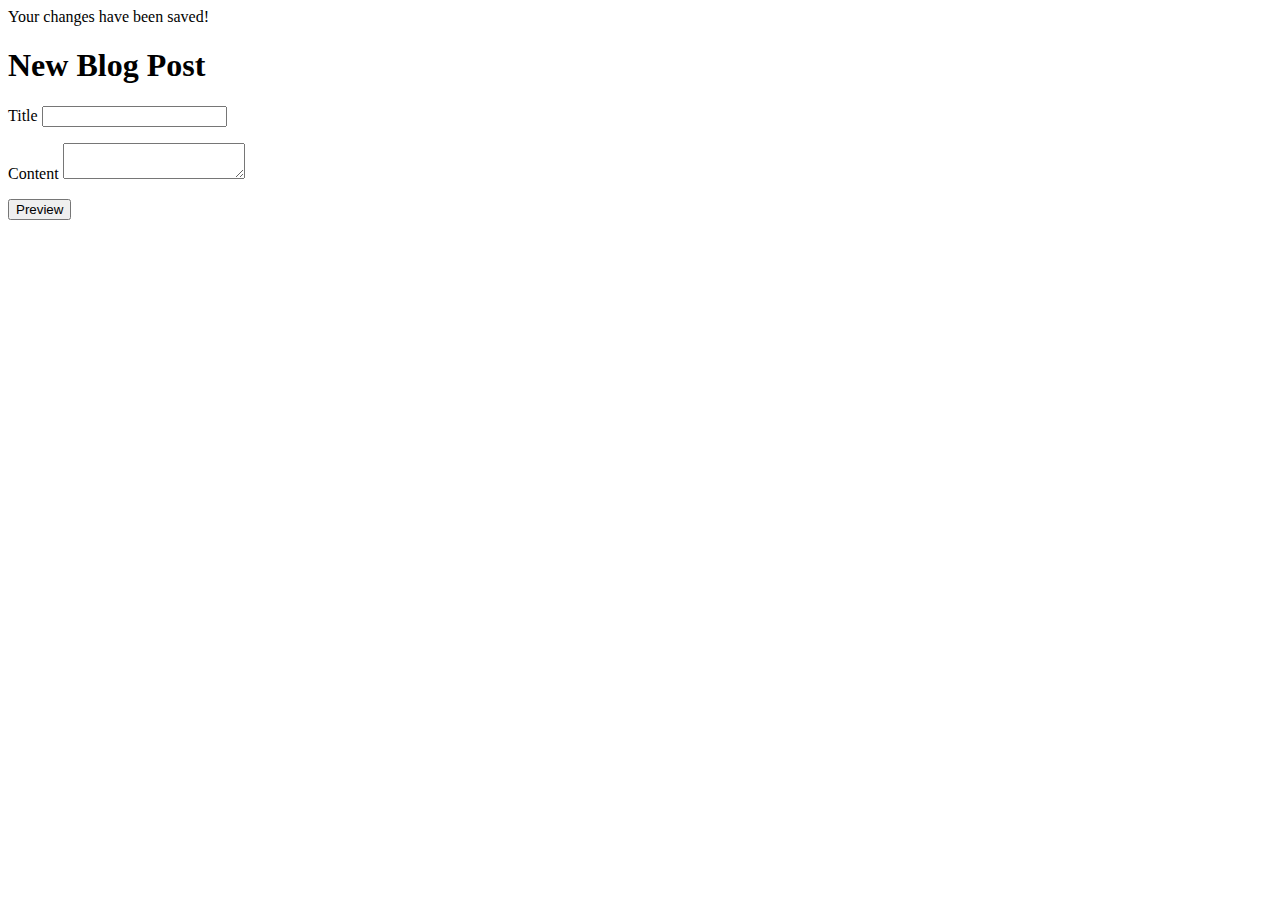
==== commit 22405f8a: "blog preview page" ====
--- a/index.html
+++ b/index.html
@@ -1,393 +1,33 @@
 <!DOCTYPE html>
-<html lang="en">
-  <head>
-    <title>Full Stack Conf</title>
-    <!-- Required meta tags -->
-    <meta charset="utf-8">
-    <meta name="viewport" content="width=device-width, initial-scale=1, shrink-to-fit=no">
-
-    <!-- Bootstrap CSS -->
-    <link rel="stylesheet" href="https://maxcdn.bootstrapcdn.com/bootstrap/4.0.0-beta/css/bootstrap.min.css" integrity="sha384-/Y6pD6FV/Vv2HJnA6t+vslU6fwYXjCFtcEpHbNJ0lyAFsXTsjBbfaDjzALeQsN6M" crossorigin="anonymous">
-    <link rel="stylesheet" href="css/custom.css">
-  </head>
-  <body data-offset="100" id="home" data-spy="scroll" data-target=".navbar">
-    <!-- navbar -->
-    <nav class="navbar navbar-expand-lg navbar-dark bg-primary fixed-top">
-      <div class="container">
-        <a class="navbar-brand order-1 mr-0" href="https://www.teamtreehouse.com" target="_blank">Presented by Treehouse</a>
-        <button class="navbar-toggler" type="button" data-toggle="collapse" data-target="#navbarNavAltMarkup" aria-controls="navbarNavAltMarkup" aria-expanded="false" aria-label="Toggle navigation">
-          <span class="navbar-toggler-icon"></span>
-        </button>
-        <div class="collapse navbar-collapse" id="navbarNavAltMarkup">
-          <div class="navbar-nav">
-            <a class="nav-item nav-link" href="#home">Home <span class="sr-only">(current)</span></a>
-            <a class="nav-item nav-link" href="#about">About</a>
-            <a class="nav-item nav-link" href="#speakers">Speakers</a>
-            <a class="nav-item nav-link" href="#schedule">Schedule</a>
-          </div>
+<html>
+<head>
+	<title>Blog Preview Example</title>
+	<link rel="stylesheet" href="css/style.css" type="text/css" media="screen" title="no title" charset="utf-8">
+</head>
+<body>
+    <div id="flashMessage">
+        Your changes have been saved!
+    </div>
+    <div class="blogNewPost">
+        <h1 class="blogPage-title">New Blog Post</h1>
+        <p class="blogTitle-area">
+            <label>Title</label>
+            <input type="text" id="blogTitleInput">
+        </p>
+        <p class="blogContent-area">
+            <label>Content</label>
+            <textarea id="blogContentInput"></textarea>
+        </p>
+        <p>
+            <button id="previewButton">Preview</button>
+        </p>
+    </div>
+    <div class="blogPreviewArea">
+        <h2 id="blogTitlePreview"></h2>
+        <div id="blogContentPreview">
         </div>
-      </div>
-    </nav><!-- /navbar -->
-    
-    <!-- jumbotron -->
-    <div class="jumbotron jumbotron-fluid bg-info text-white">
-      <div class="container text-sm-center pt-5">
-        <h1 class="display-2">Full Stack Conf</h1>
-        <p class="lead">A One-day Conference About All Things JavaScript!</p>        
-        <div class="btn-group mt-4" role="group" aria-label="Callout buttons">
-          <button type="button" class="btn btn-primary btn-lg" data-toggle="modal" data-target="#register">Register Now</button>
-          <a class="btn btn-light btn-lg" href="#speakers">See Speakers</a>
-        </div>        
-      </div>
-    </div><!-- /jumbotron -->
-    
-    <div class="container pt-4">
-      <!-- about -->
-      <div id="about" class="row">
-        <div class="col-lg order-lg-2">
-          <h3 class="mb-4">About Full Stack Conf</h3>
-          <img class="mb-4 img-fluid rounded d-none d-sm-block" src="img/pdx.jpg" alt="Portland">
-		      <p>The beautiful city of Portland, Oregon will be the host city for Full Stack Conf!</p>
-		      <p>Explore the future of JavaScript with a lineup of industry professionals. Discover new techniques to advance your career as a web developer.</p>
-        </div>
-        <div class="col-lg order-lg-1">
-		      <h3 class="mb-4">Expert Speakers</h3>
-  	      <p>Our expert speaker lineup was just announced, so don't wait too long before grabbing your tickets!</p>
-		      <p>Want to meet the international JavaScript community and share skills with some of the world's top experts, hackers, and makers? Be the first to know what to expect for the future of JavaScript.</p>
-		      <p>Full Stack Conf is committed to being inclusive and welcoming for everyone. We look forward to another intensive day of learning and sharing.</p>
-        </div>
-        <div class="col-lg order-3">
-          <h3 class="mb-4">What You'll Learn</h3>
-		      <div class="list-group">
-            <a href="#" class="list-group-item list-group-item-action"><strong>MongoDB</strong>: NoSQL database</a>
-            <a href="#" class="list-group-item list-group-item-action"><strong>Express</strong>: Framework for Node</a>
-            <a href="#" class="list-group-item list-group-item-action"><strong>React</strong>: JavaScript library</a>
-            <a href="#" class="list-group-item list-group-item-action"><strong>Node.js</strong>: JavaScript environment</a>
-            <a href="#" class="list-group-item list-group-item-action"><strong>ES2015</strong>: Latest version of JavaScript</a>
-            <a href="#" class="list-group-item list-group-item-action"><strong>Babel</strong>: JavaScript compiler</a>
-          </div>
-        </div>        
-      </div><!-- /about -->
-      
-      <!-- speakers -->
-      <h1 id="speakers" class="display-4 text-center my-5 text-muted">Speakers</h1>
-			<div class="row">
-				<div class="col-md-6 col-lg-4">
-          <div class="card mb-3">
-            <img class="card-img-top" src="img/vivianne.png" alt="Vivianne">
-            <div class="card-body">
-              <h4 class="card-title">Vivianne McVue</h4>
-              <p class="card-text">Vivianne is a web developer and teacher who is passionate about building scalable, data-driven web apps, especially ones that address old problems with new tech!</p>
-            </div>
-          </div>          
-				</div>
-
-				<div class="col-md-6 col-lg-4">
-          <div class="card mb-3">
-            <img class="card-img-top" src="img/nodestradamus.png" alt="NodeStradamus">
-            <div class="card-body">
-              <h4 class="card-title">NodeStradamus</h4>
-              <p class="card-text">"NodeStra" is a software engineer and philosopher trying to leave the world better than he found it. He codes for non-profits, eCommerce, and large-scale web apps.</p>
-            </div>
-          </div>            
-				</div>
-
-				<div class="col-md-6 col-lg-4">
-			    <div class="card mb-3">
-			      <img class="card-img-top" src="img/robbie.png" alt="Robbie">
-			      <div class="card-body">
-			        <h4 class="card-title">Robbie Redux</h4>
-			        <p class="card-text">Robbie is a JavaScript developer working on large-scale applications. He's also a teacher who strives to support students in removing barriers to learning code.</p>
-			      </div>
-			    </div>          
-				</div>
-
-				<div class="col-md-6 col-lg-4">
-				  <div class="card mb-3">
-			      <img class="card-img-top" src="img/ecma.png" alt="Ecma">
-			      <div class="card-body">
-			        <h4 class="card-title">Ecma Scriptnstuff</h4>
-			        <p class="card-text">Ecma found her passion for programming and teaching over 15 years ago. She is excited to introduce you to all of the wonders of JavaScript.</p>
-			      </div>
-			    </div>          
-				</div>
-
-				<div class="col-md-6 col-lg-4">
-			    <div class="card mb-3">
-			      <img class="card-img-top" src="img/jay.png" alt="Jay">
-			      <div class="card-body">
-			        <h4 class="card-title">Jay Query</h4>
-			        <p class="card-text">Jay is a developer, author of CSS: The Missing Manual, JavaScript &amp; jQuery: The Missing Manual, and web development teacher.</p>
-			      </div>
-			    </div>          
-				</div>
-
-				<div class="col-md-6 col-lg-4">
-			    <div class="card">
-			      <img class="card-img-top" src="img/json.png" alt="Json">
-			      <div class="card-body">
-			        <h4 class="card-title">Json Babel</h4>
-			        <p class="card-text">All of his professional life, Json has worked with computers online; he is a polyglot programmer and likes using the right tools for the job.</p>
-			      </div>
-			    </div>          
-				</div>
-			</div><!-- /speakers -->
-      
-      <!-- schedule -->
-      <h1 id="schedule" class="display-4 text-center my-5 text-muted">Schedule</h1>
-      
-      <!-- schedule -->
-      <ul class="list-group">
-        <li class="list-group-item">
-          <div class="d-flex justify-content-between">
-            <h5 class="mb-1">Keynote: Internet of Things</h5>
-            <span class="badge badge-pill badge-info p-2">9:00am</span>
-          </div>
-          <p class="mb-1">NodeStradamus</p>
-        </li>
-        <li class="list-group-item">
-          <div class="d-flex justify-content-between">
-            <h5 class="mb-1">React Basics</h5>
-            <span class="badge badge-pill badge-info p-2">10:00am</span>
-          </div>
-          <p class="mb-1">Vivianne McVue</p>
-        </li>
-        <li class="list-group-item">
-          <div class="d-flex justify-content-between">
-            <h5 class="mb-1">Hey, Mongo!</h5>
-            <span class="badge badge-pill badge-info p-2">11:00am</span>
-          </div>
-          <p class="mb-1">Jay Query</p>
-        </li>
-        <li class="list-group-item list-group-item-success">
-          <div class="d-flex justify-content-between">
-            <h5 class="mb-1">Lunch</h5>
-            <span class="badge badge-pill badge-info p-2">12:00pm</span>
-          </div>
-          <p class="mb-1">Free pizza for everyone!</p>
-        </li>
-        <li class="list-group-item">
-          <div class="d-flex justify-content-between">
-            <h5 class="mb-1">Introducing ES2015</h5>
-            <span class="badge badge-pill badge-info p-2">1:00pm</span>
-          </div>
-          <p class="mb-1">Ecma Scriptnstuff</p>
-        </li> 
-        <li class="list-group-item">
-          <div class="d-flex justify-content-between">
-            <h5 class="mb-1">Getting Started With Redux</h5>
-            <span class="badge badge-pill badge-info p-2">2:00pm</span>
-          </div>
-          <p class="mb-1">Robbie Redux</p>
-        </li> 
-        <li class="list-group-item">
-          <div class="d-flex justify-content-between">
-            <h5 class="mb-1">What's Babel?</h5>
-            <span class="badge badge-pill badge-info p-2">3:00pm</span>
-          </div>
-          <p class="mb-1">Json Babel</p>
-        </li>        
-      </ul><!-- /schedule -->
-     
-      
-      <!-- callout button -->
-      <button type="button" class="btn btn-outline-info btn-lg d-block mx-auto my-5" data-toggle="modal" data-target="#register">Don't Miss Out, Register Now</button>      
-      
-   	  <!-- signup form -->
-			<hr>
-			<div class="row py-4 text-muted">
-				<div class="col-md col-xl-5">
-					<p><strong>About Treehouse</strong></p>
-					<p>Treehouse brings affordable technology education to people everywhere to help them achieve their dreams and change the world.</p>
-				</div>
-			  <div class="col-md col-xl-5 ml-auto">
-			  	<p><strong>Stay up-to-date on Full Stack Conf</strong></p>
-			    <div class="input-group">
-			      <input type="text" class="form-control" placeholder="Email">
-			      <span class="input-group-btn">
-			        <button class="btn btn-primary" type="button">Sign up</button>
-			      </span>
-			    </div>
-			  </div>
-			</div>
-			<hr><!-- /signup form -->
-      
-      <!-- footer -->
- 			<div class="row py-3">
-				<div class="col-md-7">
-          <ul class="nav">
-            <li class="nav-item">
-              <a class="nav-link" href="#">Community</a>
-            </li>
-            <li class="nav-item">
-              <a class="nav-link" href="#">Tracks</a>
-            </li>
-            <li class="nav-item">
-              <div class="btn-group dropup">
-                <button type="button" class="btn btn-outline-secondary">Other Confs</button>
-                <button type="button" class="btn btn-outline-secondary dropdown-toggle dropdown-toggle-split" data-toggle="dropdown" aria-haspopup="true" aria-expanded="false">
-                  <span class="sr-only">Toggle Dropdown</span>
-                </button>
-                <div class="dropdown-menu">
-                  <a class="dropdown-item" href="#">CSS Conf</a>
-                  <a class="dropdown-item" href="#">Python Conf</a>
-                  <a class="dropdown-item" href="#">Java Conf</a>
-                  <a class="dropdown-item" href="#">Swift Conf</a>
-                </div>
-              </div>
-            </li>
-          </ul>
-				</div>
-				<div class="col-md text-md-right">
-					<small>&copy; 2017 Full Stack Conf &amp; Treehouse</small>
-				</div>
-			</div><!-- /footer -->
-      
-    </div><!-- /.container -->
-
-    <!--=====================================
-     FORM MODAL
-    =====================================-->
-    
-    <!-- Modal -->
-    <div class="modal fade" id="register" tabindex="-1" role="dialog" aria-labelledby="registerfor" aria-hidden="true">
-      <div class="modal-dialog">
-        <div class="modal-content">
-          <div class="modal-header bg-info text-white">
-            <h5 class="modal-title" id="exampleModalLabel">Register for Full Stack Conf</h5>
-            <button type="button" class="close" data-dismiss="modal" aria-label="Close">
-              <span aria-hidden="true">&times;</span>
-            </button>
-          </div>
-          <div class="modal-body">
-<!--   registration form   -->
-            <form>
-              <div class="alert alert-warning alert-dismissible fade show" role="alert">
-                <strong>Hurry!</strong> Early bird registration ends in two days.
-                <button type="button" class="close" data-dismiss="alert" aria-label="Close">
-                  <span aria-hidden="true">&times;</span>
-                </button>
-              </div>
-              <h5 mb-4>Basic Info</h5>
-              <div class="form-group">
-                <label for="name">Name</label>
-                <input type="text" class="form-control" id="name" placeholder="name">
-              </div>
-              <div class="form-group">
-                <label for="email">Email</label>
-                <input type="email" class="form-control" id="email" placeholder="email">
-              </div>
-              <div class="form-group">
-                <label for="role">Job Role:</label>
-                <select class="form-control custom-select" id="role">
-                  <option value="full stack js developer">Full Stack JavaScript Developer</option>
-                  <option value="front end developer">Front End Developer</option>
-                  <option value="back end developer">Back End Developer</option>
-                  <option value="designer">Designer</option>
-                  <option value="student">Student</option> 
-                </select>
-              </div>
-              <hr my-4>
-              <h5 mb-4>Which topics interest you the most?</h5>
-              <div class="form-check">
-                <div class="custom-control custom-checkbox">
-                  <input type="checkbox" class="custom-control-input" id="customCheck1">
-                  <label class="custom-control-label" for="customCheck1">JavaScript Frameworks</label>
-                </div>
-              </div>
-              <div class="form-check">
-                <div class="custom-control custom-checkbox">
-                  <input type="checkbox" class="custom-control-input" id="customCheck1">
-                  <label class="custom-control-label" for="customCheck1">JavaScript Libraries</label>
-                </div>
-              </div>
-              <div class="form-check">
-                <div class="custom-control custom-checkbox">
-                  <input type="checkbox" class="custom-control-input" id="customCheck1">
-                  <label class="custom-control-label" for="customCheck1">Node JS</label>
-                </div>
-              </div>
-              <div class="form-check">
-                <div class="custom-control custom-checkbox">
-                  <input type="checkbox" class="custom-control-input" id="customCheck1">
-                  <label class="custom-control-label" for="customCheck1">Build Tools</label>
-                </div>
-              </div>
-              <div class="form-check">
-                <div class="custom-control custom-checkbox">
-                  <input type="checkbox" class="custom-control-input" id="customCheck1">
-                  <label class="custom-control-label" for="customCheck1">ES 2015</label>
-                </div>
-              </div>
-              <hr mb-4>
-              <h5 mb-4>Payment Info</h5>
-              <div class="form-row">
-                <div class="col-lg-6 form-group">
-                  <label for="cc-num">Card Number:</label>
-                  <input class="form-control" id="cc-num" type="text">
-                </div>
-              
-                <div class="col-lg form-group">
-                  <label for="zip">Zip Code:</label>
-                  <input class="form-control" id="zip" type="text">
-                </div>
-              
-                <div class="col-lg form-group">
-                  <label for="cvv">CVV:</label>
-                  <input class="form-control" id="cvv" type="text">
-                </div>
-              </div>
-                            
-              <div class="form-row">
-                <label class="col-lg-12">Experation Date:</label>
-                
-                <div class='form-group col-lg-8'>
-                  <select class="custom-select form-control" id="exp-month">
-                    <option value="1">1 - January</option>
-                    <option value="2">2 - February</option>
-                    <option value="3">3 - March</option>
-                    <option value="4">4 - April</option>
-                    <option value="5">5 - May</option>
-                    <option value="6">6 - June</option>
-                    <option value="7">7 - July</option>
-                    <option value="8">8 - August</option>
-                    <option value="9">9 - September</option>
-                    <option value="10">10 - October</option>
-                    <option value="11">11 - November</option> 
-                    <option value="12">12 - December</option>
-                  </select> 
-                </div>
-                
-                <div class='form-group col-lg'>
-                  <select class="custom-select form-control" id="exp-year">
-                    <option value="2016">2016</option>
-                    <option value="2017">2017</option>
-                    <option value="2018">2018</option>
-                    <option value="2019">2019</option>
-                    <option value="2020">2020</option>
-                  </select>  
-                </div>
-                
-              </div>
-              <hr class="mb-4">
-              <button type="submit" class="btn-lg btn btn-primary">Register</button>
-
-            </form><!--    /registration form    -->
-            
-           
-          </div>
-        </div>
-      </div>
-    </div> 
-    <!--/modal-->
-    
-    
-    
-    
-    <!-- Optional JavaScript -->
-    <!-- jQuery first, then Popper.js, then Bootstrap JS -->
-    <script src="https://code.jquery.com/jquery-3.2.1.slim.min.js" integrity="sha384-KJ3o2DKtIkvYIK3UENzmM7KCkRr/rE9/Qpg6aAZGJwFDMVNA/GpGFF93hXpG5KkN" crossorigin="anonymous"></script>
-    <script src="https://cdnjs.cloudflare.com/ajax/libs/popper.js/1.11.0/umd/popper.min.js" integrity="sha384-b/U6ypiBEHpOf/4+1nzFpr53nxSS+GLCkfwBdFNTxtclqqenISfwAzpKaMNFNmj4" crossorigin="anonymous"></script>
-    <script src="https://maxcdn.bootstrapcdn.com/bootstrap/4.0.0-beta/js/bootstrap.min.js" integrity="sha384-h0AbiXch4ZDo7tp9hKZ4TsHbi047NrKGLO3SEJAg45jXxnGIfYzk4Si90RDIqNm1" crossorigin="anonymous"></script>
-  </body>
+    </div>
+	<script src="js/jquery-3.2.1.min.js" type="text/javascript" charset="utf-8"></script>
+	<script src="js/app.js" type="text/javascript" charset="utf-8"></script>
+</body>
 </html>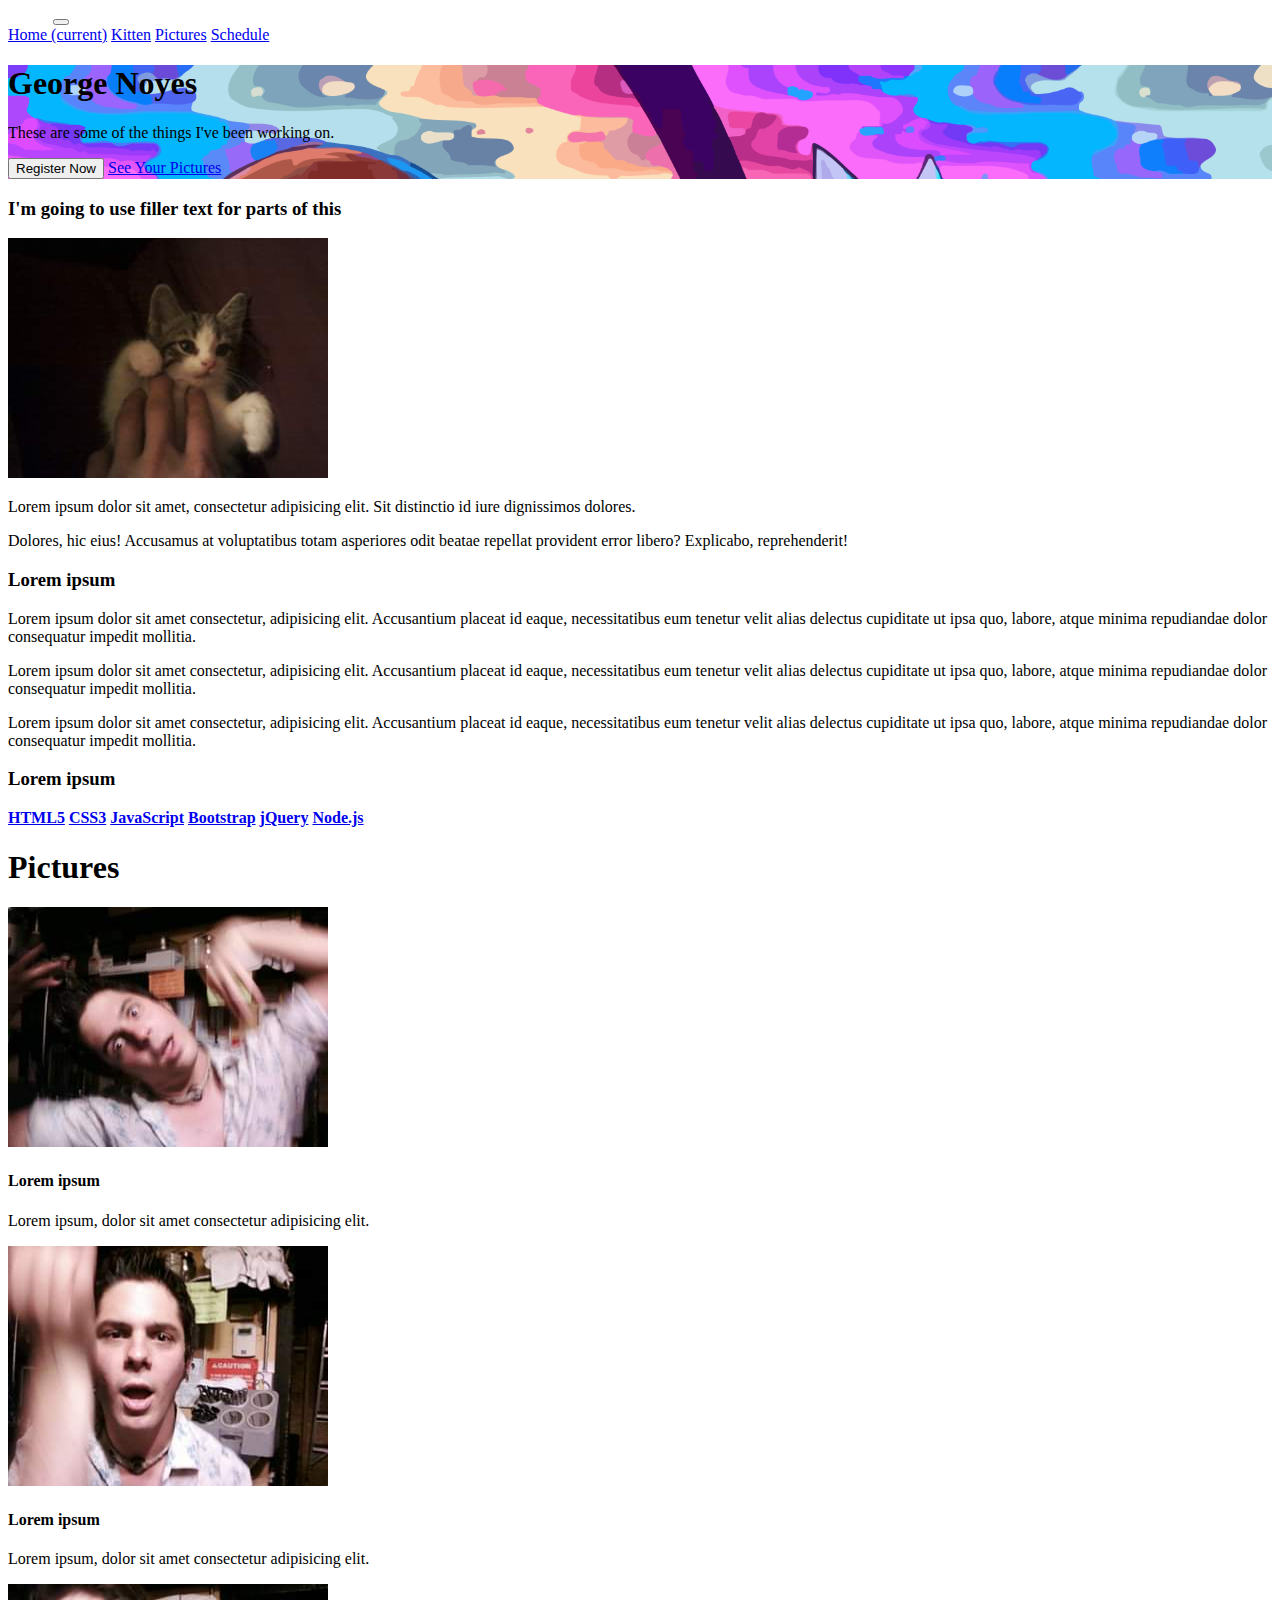
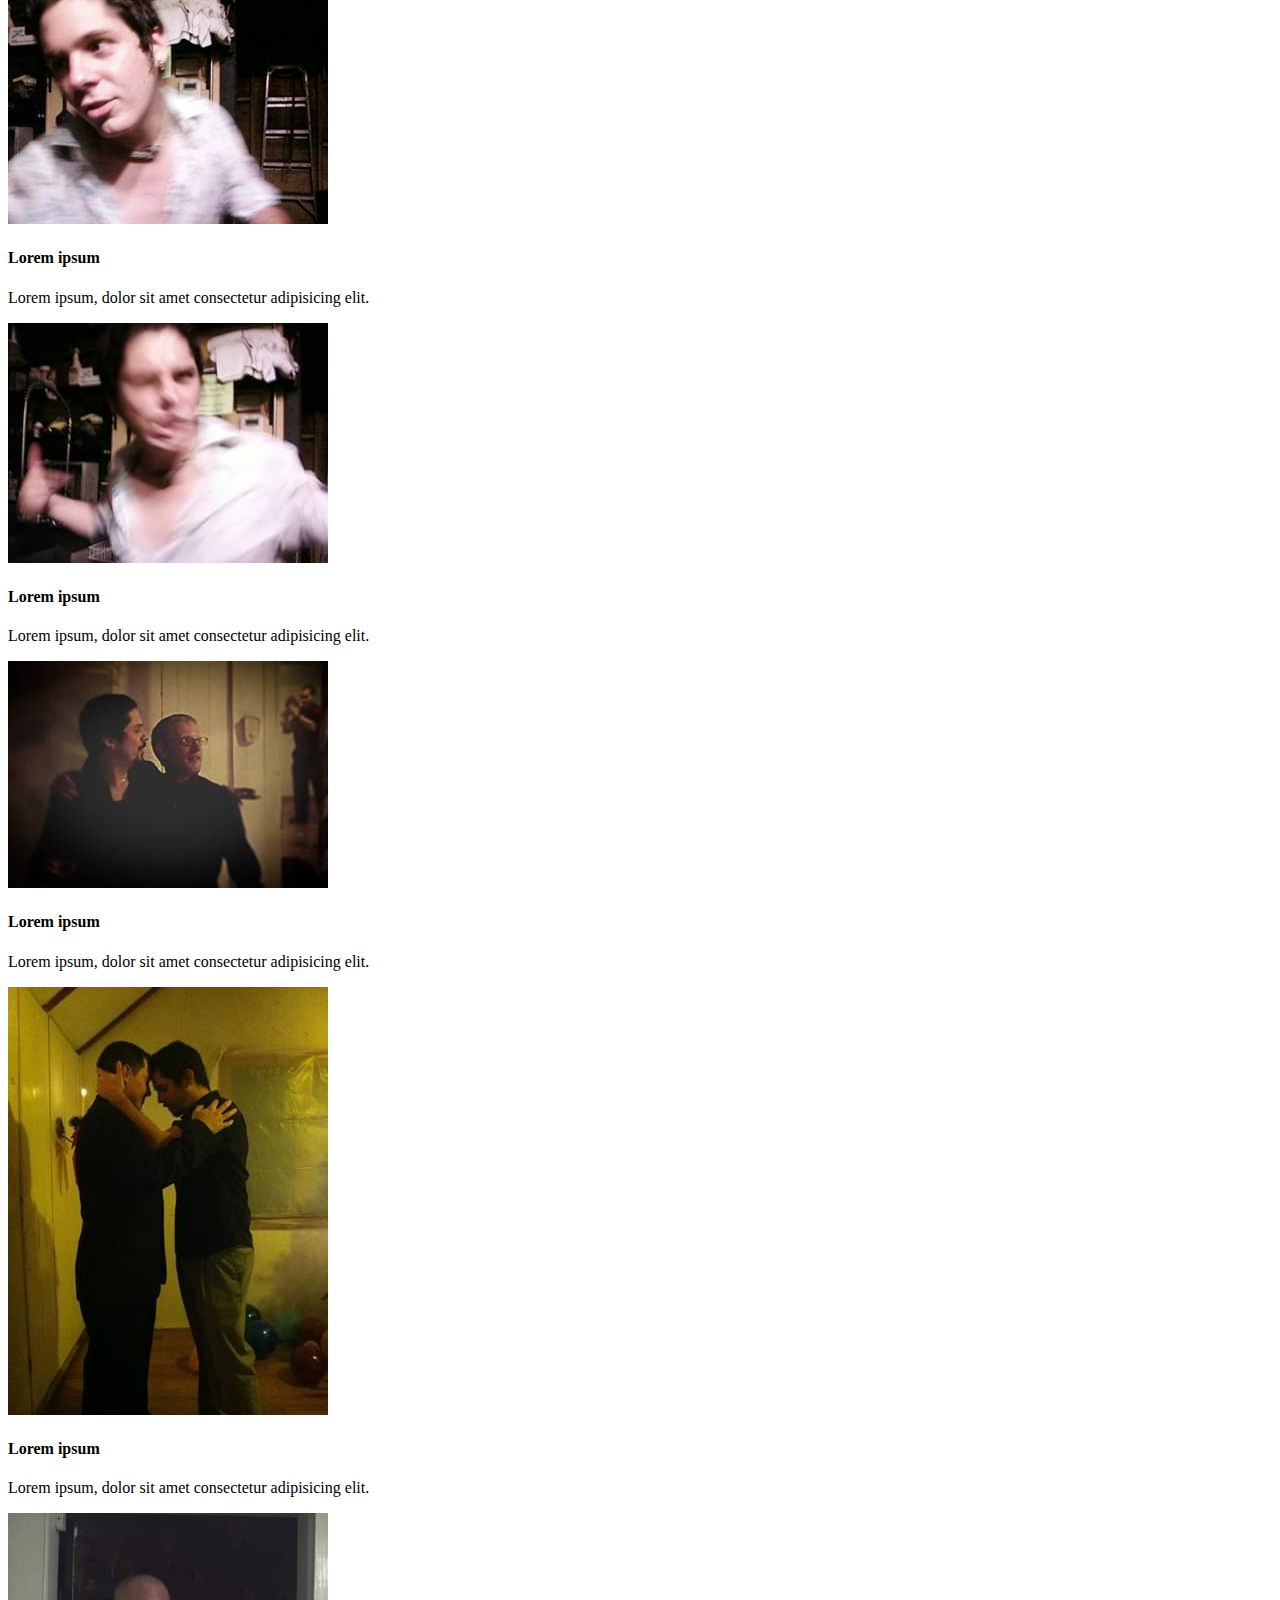
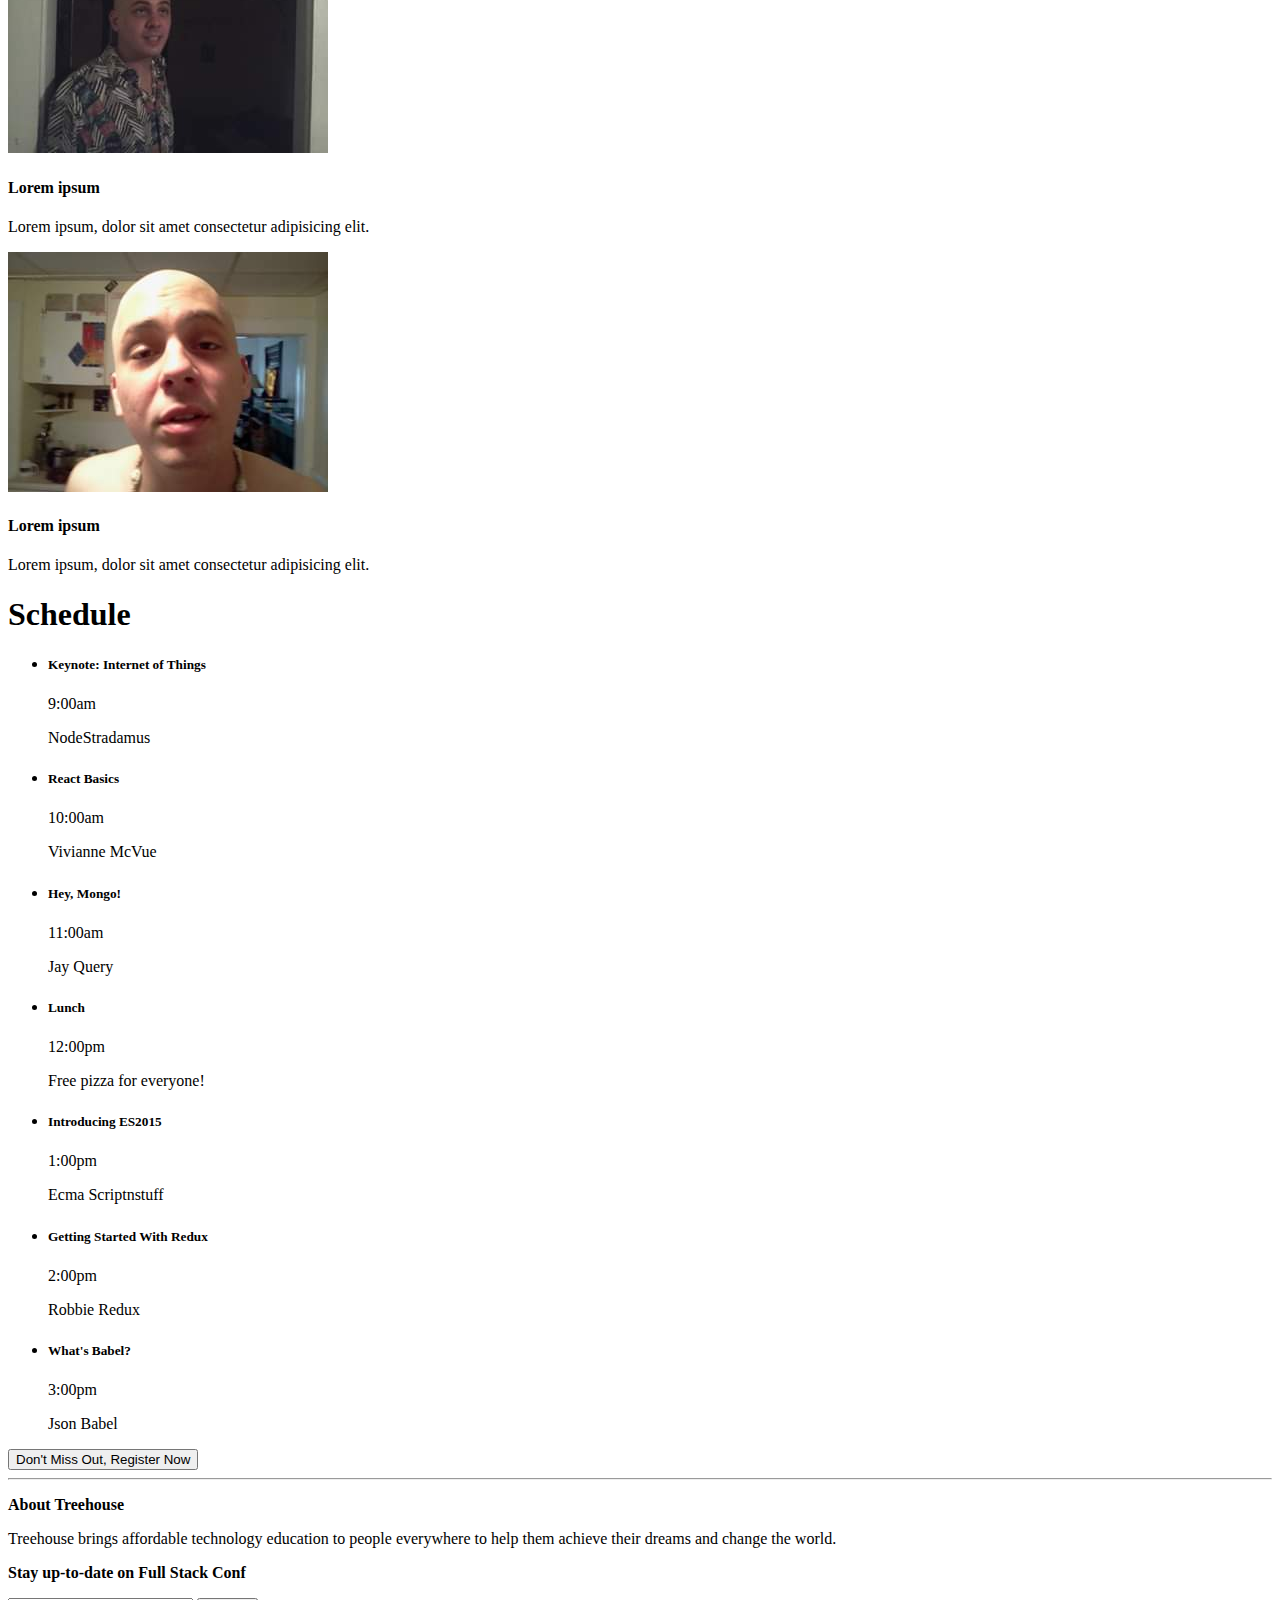
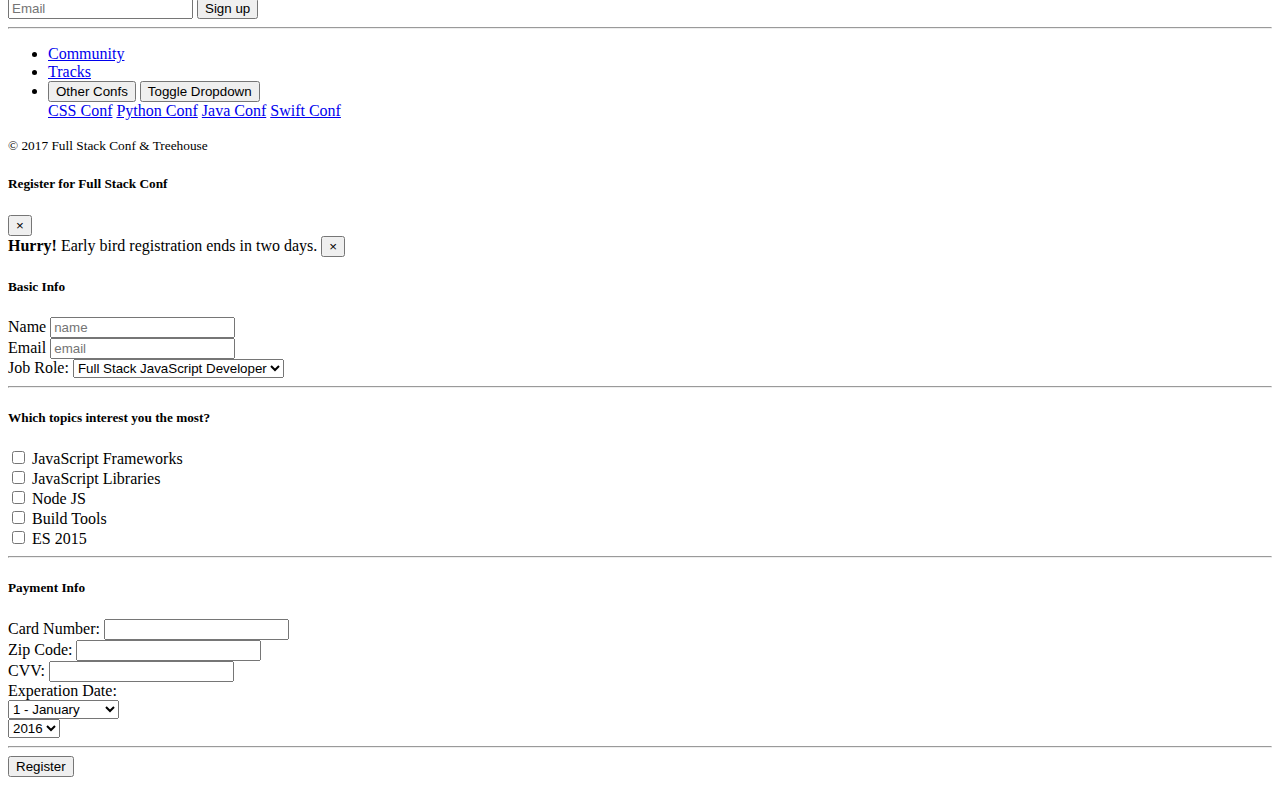
==== commit 7f8a20aa: "new pictures" ====
--- a/index.html
+++ b/index.html
@@ -1,33 +1,411 @@
 <!DOCTYPE html>
-<html>
-<head>
-	<title>Blog Preview Example</title>
-	<link rel="stylesheet" href="css/style.css" type="text/css" media="screen" title="no title" charset="utf-8">
-</head>
-<body>
-    <div id="flashMessage">
-        Your changes have been saved!
-    </div>
-    <div class="blogNewPost">
-        <h1 class="blogPage-title">New Blog Post</h1>
-        <p class="blogTitle-area">
-            <label>Title</label>
-            <input type="text" id="blogTitleInput">
-        </p>
-        <p class="blogContent-area">
-            <label>Content</label>
-            <textarea id="blogContentInput"></textarea>
-        </p>
-        <p>
-            <button id="previewButton">Preview</button>
-        </p>
-    </div>
-    <div class="blogPreviewArea">
-        <h2 id="blogTitlePreview"></h2>
-        <div id="blogContentPreview">
-        </div>
-    </div>
-	<script src="js/jquery-3.2.1.min.js" type="text/javascript" charset="utf-8"></script>
-	<script src="js/app.js" type="text/javascript" charset="utf-8"></script>
-</body>
+<html lang="en">
+  <head>
+    <title>George Noyes</title>
+    <!-- Required meta tags -->
+    <meta charset="utf-8">
+    <meta name="viewport" content="width=device-width, initial-scale=1, shrink-to-fit=no">
+    <script src="https://ajax.googleapis.com/ajax/libs/jquery/3.5.1/jquery.min.js"></script>
+    <!-- Bootstrap CSS -->
+    <link rel="stylesheet" href="https://maxcdn.bootstrapcdn.com/bootstrap/4.0.0-beta/css/bootstrap.min.css" integrity="sha384-/Y6pD6FV/Vv2HJnA6t+vslU6fwYXjCFtcEpHbNJ0lyAFsXTsjBbfaDjzALeQsN6M" crossorigin="anonymous">
+    <link rel="stylesheet" href="css/custom.css">
+  </head>
+  <body data-offset="100" id="home" data-spy="scroll" data-target=".navbar">
+    <!-- navbar -->
+    <nav class="navbar navbar-expand-lg navbar-dark bg-primary fixed-top">
+      <div class="container">
+        <a class="navbar-brand order-1 mr-0" href="#" target="_blank">Noyes</a>
+        <button class="navbar-toggler" type="button" data-toggle="collapse" data-target="#navbarNavAltMarkup" aria-controls="navbarNavAltMarkup" aria-expanded="false" aria-label="Toggle navigation">
+          <span class="navbar-toggler-icon"></span>
+        </button>
+        <div class="collapse navbar-collapse" id="navbarNavAltMarkup">
+          <div class="navbar-nav">
+            <a class="nav-item nav-link" href="#home">Home <span class="sr-only">(current)</span></a>
+            <a class="nav-item nav-link" href="#about">Kitten</a>
+            <a class="nav-item nav-link" href="#speakers">Pictures</a>
+            <a class="nav-item nav-link" href="#schedule">Schedule</a>
+          </div>
+        </div>
+      </div>
+    </nav><!-- /navbar -->
+    
+    <!-- jumbotron -->
+    <div class="jumbotron jumbotron-fluid bg-info text-white">
+      <div class="container text-sm-center pt-5">
+        <h1 class="display-2">George Noyes</h1>
+        <p class="lead">These are some of the things I've been working on.</p>        
+        <div class="btn-group mt-4" role="group" aria-label="Callout buttons">
+          <button type="button" class="btn btn-primary btn-lg" data-toggle="modal" data-target="#register">Register Now</button>
+          <a class="btn btn-light btn-lg" href="#speakers">See Your Pictures</a>
+        </div>        
+      </div>
+    </div><!-- /jumbotron -->
+    
+    <div class="container pt-4">
+      <!-- about -->
+      <div id="about" class="row">
+        <div class="col-lg order-lg-2">
+          <h3 class="mb-4">I'm going to use filler text for parts of this</h3>
+          <img class="mb-4 img-fluid rounded d-none d-sm-block" src="img/cat.jpg" alt="kitten">
+          <p>Lorem ipsum dolor sit amet, consectetur adipisicing elit. Sit distinctio id iure dignissimos dolores. </p>
+          <p>Dolores, hic eius! Accusamus at voluptatibus totam asperiores odit beatae repellat provident error libero? Explicabo, reprehenderit!</p>
+        </div>
+        <div class="col-lg order-lg-1">
+		      <h3 class="mb-4">Lorem ipsum</h3>
+          <p>Lorem ipsum dolor sit amet consectetur, adipisicing elit. Accusantium placeat id eaque, necessitatibus eum tenetur velit alias delectus cupiditate ut ipsa quo, labore, atque minima repudiandae dolor consequatur impedit mollitia.</p>
+          <p>Lorem ipsum dolor sit amet consectetur, adipisicing elit. Accusantium placeat id eaque, necessitatibus eum tenetur velit alias delectus cupiditate ut ipsa quo, labore, atque minima repudiandae dolor consequatur impedit mollitia.</p>
+		      <p>Lorem ipsum dolor sit amet consectetur, adipisicing elit. Accusantium placeat id eaque, necessitatibus eum tenetur velit alias delectus cupiditate ut ipsa quo, labore, atque minima repudiandae dolor consequatur impedit mollitia.</p>
+        </div>
+        <div class="col-lg order-3">
+          <h3 class="mb-4">Lorem ipsum</h3>
+		      <div class="list-group">
+            <a href="#" class="list-group-item list-group-item-action"><strong>HTML5</strong></a>
+            <a href="#" class="list-group-item list-group-item-action"><strong>CSS3</strong></a>
+            <a href="#" class="list-group-item list-group-item-action"><strong>JavaScript</strong></a>
+            <a href="#" class="list-group-item list-group-item-action"><strong>Bootstrap</strong></a>
+            <a href="#" class="list-group-item list-group-item-action"><strong>jQuery</strong></a>
+            <a href="#" class="list-group-item list-group-item-action"><strong>Node.js</strong></a>
+          </div>
+        </div>        
+      </div><!-- /about -->
+      
+      <!-- speakers -->
+      <h1 id="speakers" class="display-4 text-center my-5 text-muted">Pictures</h1>
+			<div class="row">
+        <div class="col-md-6 col-lg-4">
+          <div class="card mb-3">
+            <img class="card-img-top" src="img/george0.jpg" alt="Vivianne">
+            <div class="card-body">
+              <h4 class="card-title">Lorem ipsum</h4>
+              <p class="card-text">Lorem ipsum, dolor sit amet consectetur adipisicing elit.</p>
+            </div>
+          </div>          
+        </div>
+        <div class="col-md-6 col-lg-4">
+          <div class="card mb-3">
+            <img class="card-img-top" src="img/george1.jpg" alt="Vivianne">
+            <div class="card-body">
+              <h4 class="card-title">Lorem ipsum</h4>
+              <p class="card-text">Lorem ipsum, dolor sit amet consectetur adipisicing elit.</p>
+            </div>
+          </div>          
+				</div>
+				<div class="col-md-6 col-lg-4">
+          <div class="card mb-3">
+            <img class="card-img-top" src="img/george2.jpg" alt="Vivianne">
+            <div class="card-body">
+              <h4 class="card-title">Lorem ipsum</h4>
+              <p class="card-text">Lorem ipsum, dolor sit amet consectetur adipisicing elit.</p>
+            </div>
+          </div>          
+        </div>
+
+				<div class="col-md-6 col-lg-4">
+          <div class="card mb-3">
+            <img class="card-img-top" src="img/george3.jpg" alt="NodeStradamus">
+            <div class="card-body">
+              <h4 class="card-title">Lorem ipsum</h4>
+              <p class="card-text">Lorem ipsum, dolor sit amet consectetur adipisicing elit.</p>
+            </div>
+          </div>            
+				</div>
+
+				<div class="col-md-6 col-lg-4">
+			    <div class="card mb-3">
+			      <img class="card-img-top" src="img/georgeandgreg.jpg" alt="Robbie">
+			      <div class="card-body">
+			        <h4 class="card-title">Lorem ipsum</h4>
+			        <p class="card-text">Lorem ipsum, dolor sit amet consectetur adipisicing elit.</p>
+			      </div>
+			    </div>          
+				</div>
+
+				<div class="col-md-6 col-lg-4">
+				  <div class="card mb-3">
+			      <img class="card-img-top" src="img/georgeandi.jpg" alt="Ecma">
+			      <div class="card-body">
+			        <h4 class="card-title">Lorem ipsum</h4>
+			        <p class="card-text">Lorem ipsum, dolor sit amet consectetur adipisicing elit.</p>
+			      </div>
+			    </div>          
+				</div>
+
+				<div class="col-md-6 col-lg-4">
+			    <div class="card mb-3">
+			      <img class="card-img-top" src="img/georgebald.jpg" alt="Jay">
+			      <div class="card-body">
+			        <h4 class="card-title">Lorem ipsum</h4>
+			        <p class="card-text">Lorem ipsum, dolor sit amet consectetur adipisicing elit.</p>
+			      </div>
+			    </div>          
+				</div>
+
+				<div class="col-md-6 col-lg-4">
+			    <div class="card">
+			      <img class="card-img-top" src="img/georgebald0.jpg" alt="Json">
+			      <div class="card-body">
+			        <h4 class="card-title">Lorem ipsum</h4>
+			        <p class="card-text">Lorem ipsum, dolor sit amet consectetur adipisicing elit.</p>
+			      </div>
+			    </div>          
+				</div>
+			</div><!-- /speakers -->
+      
+      <!-- schedule -->
+      <h1 id="schedule" class="display-4 text-center my-5 text-muted">Schedule</h1>
+      
+      <!-- schedule -->
+      <ul class="list-group">
+        <li class="list-group-item">
+          <div class="d-flex justify-content-between">
+            <h5 class="mb-1">Keynote: Internet of Things</h5>
+            <span class="badge badge-pill badge-info p-2">9:00am</span>
+          </div>
+          <p class="mb-1">NodeStradamus</p>
+        </li>
+        <li class="list-group-item">
+          <div class="d-flex justify-content-between">
+            <h5 class="mb-1">React Basics</h5>
+            <span class="badge badge-pill badge-info p-2">10:00am</span>
+          </div>
+          <p class="mb-1">Vivianne McVue</p>
+        </li>
+        <li class="list-group-item">
+          <div class="d-flex justify-content-between">
+            <h5 class="mb-1">Hey, Mongo!</h5>
+            <span class="badge badge-pill badge-info p-2">11:00am</span>
+          </div>
+          <p class="mb-1">Jay Query</p>
+        </li>
+        <li class="list-group-item list-group-item-success">
+          <div class="d-flex justify-content-between">
+            <h5 class="mb-1">Lunch</h5>
+            <span class="badge badge-pill badge-info p-2">12:00pm</span>
+          </div>
+          <p class="mb-1">Free pizza for everyone!</p>
+        </li>
+        <li class="list-group-item">
+          <div class="d-flex justify-content-between">
+            <h5 class="mb-1">Introducing ES2015</h5>
+            <span class="badge badge-pill badge-info p-2">1:00pm</span>
+          </div>
+          <p class="mb-1">Ecma Scriptnstuff</p>
+        </li> 
+        <li class="list-group-item">
+          <div class="d-flex justify-content-between">
+            <h5 class="mb-1">Getting Started With Redux</h5>
+            <span class="badge badge-pill badge-info p-2">2:00pm</span>
+          </div>
+          <p class="mb-1">Robbie Redux</p>
+        </li> 
+        <li class="list-group-item">
+          <div class="d-flex justify-content-between">
+            <h5 class="mb-1">What's Babel?</h5>
+            <span class="badge badge-pill badge-info p-2">3:00pm</span>
+          </div>
+          <p class="mb-1">Json Babel</p>
+        </li>        
+      </ul><!-- /schedule -->
+     
+      
+      <!-- callout button -->
+      <button type="button" class="btn btn-outline-info btn-lg d-block mx-auto my-5" data-toggle="modal" data-target="#register">Don't Miss Out, Register Now</button>      
+      
+   	  <!-- signup form -->
+			<hr>
+			<div class="row py-4 text-muted">
+				<div class="col-md col-xl-5">
+					<p><strong>About Treehouse</strong></p>
+					<p>Treehouse brings affordable technology education to people everywhere to help them achieve their dreams and change the world.</p>
+				</div>
+			  <div class="col-md col-xl-5 ml-auto">
+			  	<p><strong>Stay up-to-date on Full Stack Conf</strong></p>
+			    <div class="input-group">
+			      <input type="text" class="form-control" placeholder="Email">
+			      <span class="input-group-btn">
+			        <button class="btn btn-primary" type="button">Sign up</button>
+			      </span>
+			    </div>
+			  </div>
+			</div>
+			<hr><!-- /signup form -->
+      
+      <!-- footer -->
+ 			<div class="row py-3">
+				<div class="col-md-7">
+          <ul class="nav">
+            <li class="nav-item">
+              <a class="nav-link" href="#">Community</a>
+            </li>
+            <li class="nav-item">
+              <a class="nav-link" href="#">Tracks</a>
+            </li>
+            <li class="nav-item">
+              <div class="btn-group dropup">
+                <button type="button" class="btn btn-outline-secondary">Other Confs</button>
+                <button type="button" class="btn btn-outline-secondary dropdown-toggle dropdown-toggle-split" data-toggle="dropdown" aria-haspopup="true" aria-expanded="false">
+                  <span class="sr-only">Toggle Dropdown</span>
+                </button>
+                <div class="dropdown-menu">
+                  <a class="dropdown-item" href="#">CSS Conf</a>
+                  <a class="dropdown-item" href="#">Python Conf</a>
+                  <a class="dropdown-item" href="#">Java Conf</a>
+                  <a class="dropdown-item" href="#">Swift Conf</a>
+                </div>
+              </div>
+            </li>
+          </ul>
+				</div>
+				<div class="col-md text-md-right">
+					<small>&copy; 2017 Full Stack Conf &amp; Treehouse</small>
+				</div>
+			</div><!-- /footer -->
+      
+    </div><!-- /.container -->
+
+    <!--=====================================
+     FORM MODAL
+    =====================================-->
+    
+    <!-- Modal -->
+    <div class="modal fade" id="register" tabindex="-1" role="dialog" aria-labelledby="registerfor" aria-hidden="true">
+      <div class="modal-dialog">
+        <div class="modal-content">
+          <div class="modal-header bg-info text-white">
+            <h5 class="modal-title" id="exampleModalLabel">Register for Full Stack Conf</h5>
+            <button type="button" class="close" data-dismiss="modal" aria-label="Close">
+              <span aria-hidden="true">&times;</span>
+            </button>
+          </div>
+          <div class="modal-body">
+<!--   registration form   -->
+            <form>
+              <div class="alert alert-warning alert-dismissible fade show" role="alert">
+                <strong>Hurry!</strong> Early bird registration ends in two days.
+                <button type="button" class="close" data-dismiss="alert" aria-label="Close">
+                  <span aria-hidden="true">&times;</span>
+                </button>
+              </div>
+              <h5 mb-4>Basic Info</h5>
+              <div class="form-group">
+                <label for="name">Name</label>
+                <input type="text" class="form-control" id="name" placeholder="name">
+              </div>
+              <div class="form-group">
+                <label for="email">Email</label>
+                <input type="email" class="form-control" id="email" placeholder="email">
+              </div>
+              <div class="form-group">
+                <label for="role">Job Role:</label>
+                <select class="form-control custom-select" id="role">
+                  <option value="full stack js developer">Full Stack JavaScript Developer</option>
+                  <option value="front end developer">Front End Developer</option>
+                  <option value="back end developer">Back End Developer</option>
+                  <option value="designer">Designer</option>
+                  <option value="student">Student</option> 
+                </select>
+              </div>
+              <hr my-4>
+              <h5 mb-4>Which topics interest you the most?</h5>
+              <div class="form-check">
+                <div class="custom-control custom-checkbox">
+                  <input type="checkbox" class="custom-control-input" id="customCheck1">
+                  <label class="custom-control-label" for="customCheck1">JavaScript Frameworks</label>
+                </div>
+              </div>
+              <div class="form-check">
+                <div class="custom-control custom-checkbox">
+                  <input type="checkbox" class="custom-control-input" id="customCheck1">
+                  <label class="custom-control-label" for="customCheck1">JavaScript Libraries</label>
+                </div>
+              </div>
+              <div class="form-check">
+                <div class="custom-control custom-checkbox">
+                  <input type="checkbox" class="custom-control-input" id="customCheck1">
+                  <label class="custom-control-label" for="customCheck1">Node JS</label>
+                </div>
+              </div>
+              <div class="form-check">
+                <div class="custom-control custom-checkbox">
+                  <input type="checkbox" class="custom-control-input" id="customCheck1">
+                  <label class="custom-control-label" for="customCheck1">Build Tools</label>
+                </div>
+              </div>
+              <div class="form-check">
+                <div class="custom-control custom-checkbox">
+                  <input type="checkbox" class="custom-control-input" id="customCheck1">
+                  <label class="custom-control-label" for="customCheck1">ES 2015</label>
+                </div>
+              </div>
+              <hr mb-4>
+              <h5 mb-4>Payment Info</h5>
+              <div class="form-row">
+                <div class="col-lg-6 form-group">
+                  <label for="cc-num">Card Number:</label>
+                  <input class="form-control" id="cc-num" type="text">
+                </div>
+              
+                <div class="col-lg form-group">
+                  <label for="zip">Zip Code:</label>
+                  <input class="form-control" id="zip" type="text">
+                </div>
+              
+                <div class="col-lg form-group">
+                  <label for="cvv">CVV:</label>
+                  <input class="form-control" id="cvv" type="text">
+                </div>
+              </div>
+                            
+              <div class="form-row">
+                <label class="col-lg-12">Experation Date:</label>
+                
+                <div class='form-group col-lg-8'>
+                  <select class="custom-select form-control" id="exp-month">
+                    <option value="1">1 - January</option>
+                    <option value="2">2 - February</option>
+                    <option value="3">3 - March</option>
+                    <option value="4">4 - April</option>
+                    <option value="5">5 - May</option>
+                    <option value="6">6 - June</option>
+                    <option value="7">7 - July</option>
+                    <option value="8">8 - August</option>
+                    <option value="9">9 - September</option>
+                    <option value="10">10 - October</option>
+                    <option value="11">11 - November</option> 
+                    <option value="12">12 - December</option>
+                  </select> 
+                </div>
+                
+                <div class='form-group col-lg'>
+                  <select class="custom-select form-control" id="exp-year">
+                    <option value="2016">2016</option>
+                    <option value="2017">2017</option>
+                    <option value="2018">2018</option>
+                    <option value="2019">2019</option>
+                    <option value="2020">2020</option>
+                  </select>  
+                </div>
+                
+              </div>
+              <hr class="mb-4">
+              <button type="submit" class="btn-lg btn btn-primary">Register</button>
+
+            </form><!--    /registration form    -->
+            
+           
+          </div>
+        </div>
+      </div>
+    </div> 
+    <!--/modal-->
+    
+    
+    
+    
+    <!-- Optional JavaScript -->
+    <!-- jQuery first, then Popper.js, then Bootstrap JS -->
+    <script src="https://code.jquery.com/jquery-3.2.1.slim.min.js" integrity="sha384-KJ3o2DKtIkvYIK3UENzmM7KCkRr/rE9/Qpg6aAZGJwFDMVNA/GpGFF93hXpG5KkN" crossorigin="anonymous"></script>
+    <script src="https://cdnjs.cloudflare.com/ajax/libs/popper.js/1.11.0/umd/popper.min.js" integrity="sha384-b/U6ypiBEHpOf/4+1nzFpr53nxSS+GLCkfwBdFNTxtclqqenISfwAzpKaMNFNmj4" crossorigin="anonymous"></script>
+    <script src="https://maxcdn.bootstrapcdn.com/bootstrap/4.0.0-beta/js/bootstrap.min.js" integrity="sha384-h0AbiXch4ZDo7tp9hKZ4TsHbi047NrKGLO3SEJAg45jXxnGIfYzk4Si90RDIqNm1" crossorigin="anonymous"></script>
+  </body>
 </html>--- a/css/custom.css
+++ b/css/custom.css
@@ -0,0 +1,18 @@
+.navbar .navbar-brand {
+  color: rgba(255, 255, 255, 0.77);
+  font-size:1rem;
+}
+
+.jumbotron {
+  background: url('../img/georgeandgreg0.jpg');
+  background-size: cover;
+}
+
+
+@media only screen and (min-width: 600px)  {
+  .jumbotron {
+    background: url('../img/rickandmorty.png');
+    background-size: cover;
+  }
+}
+
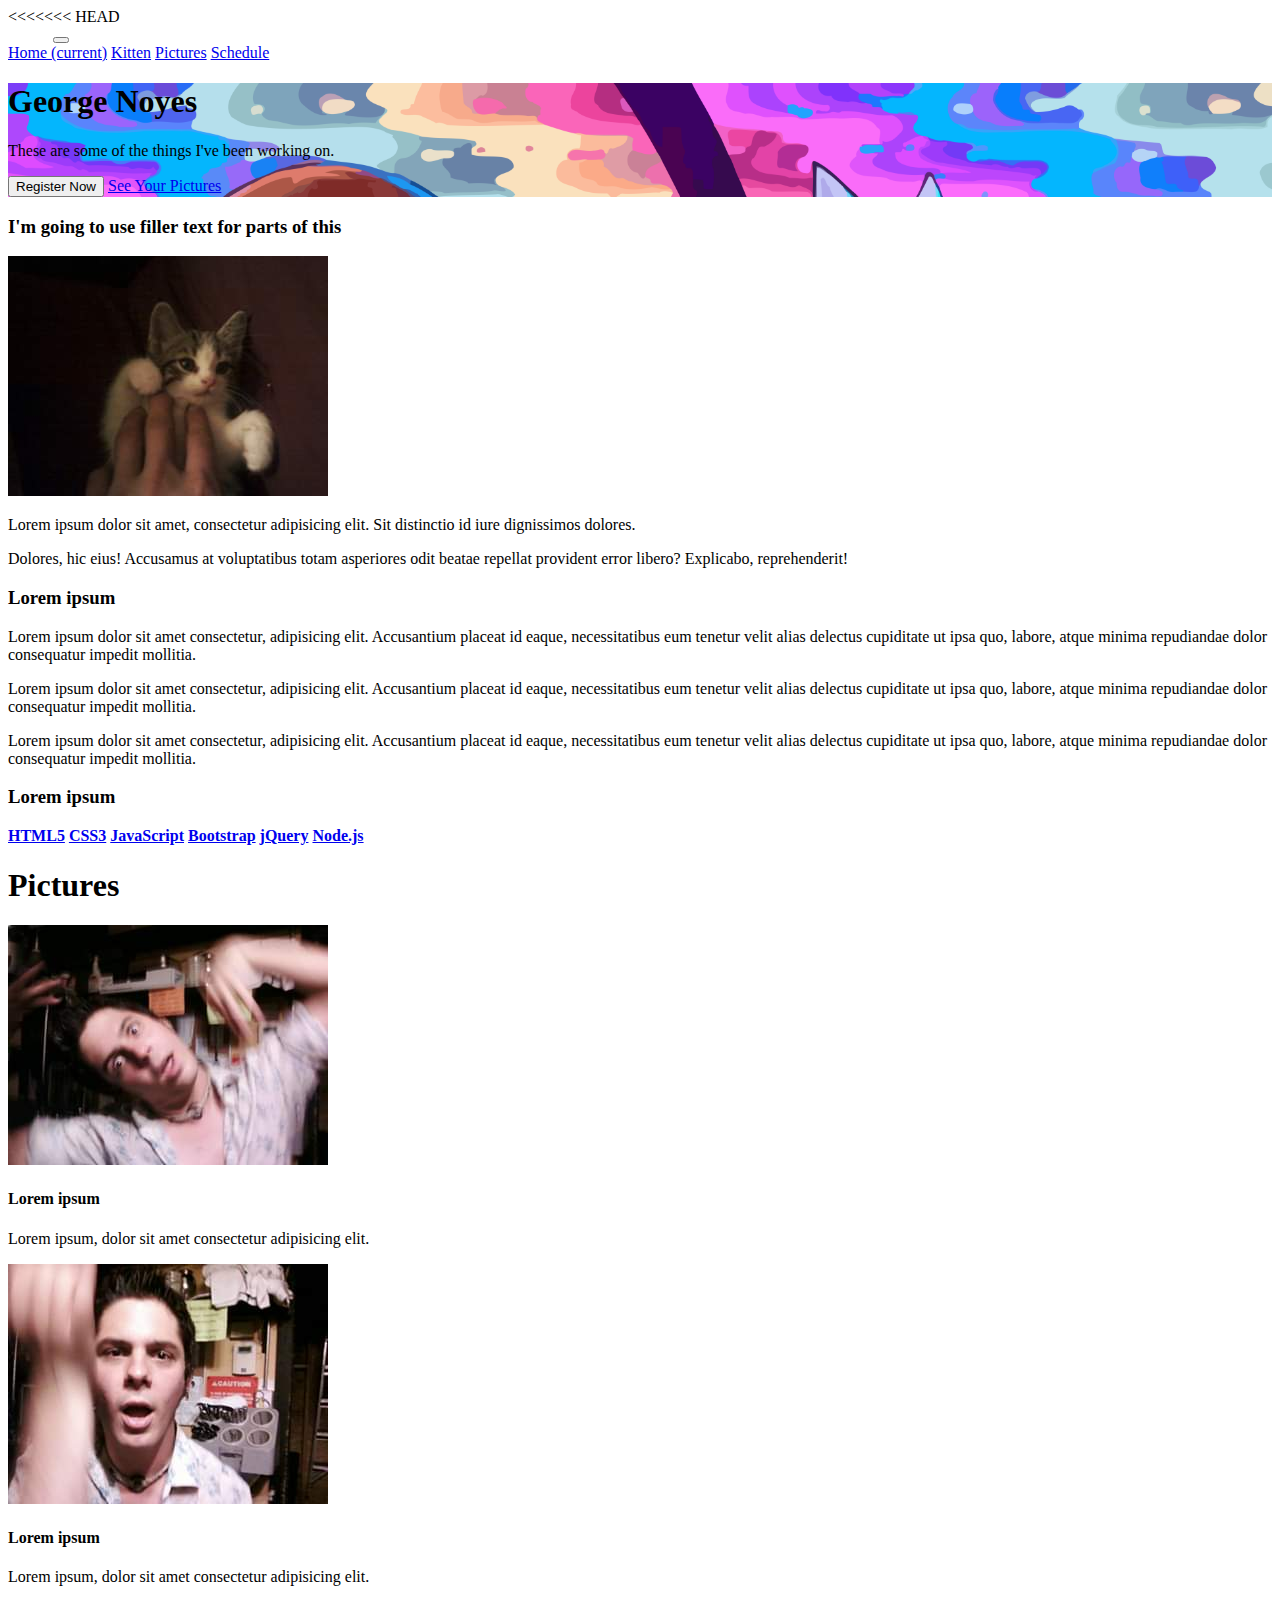
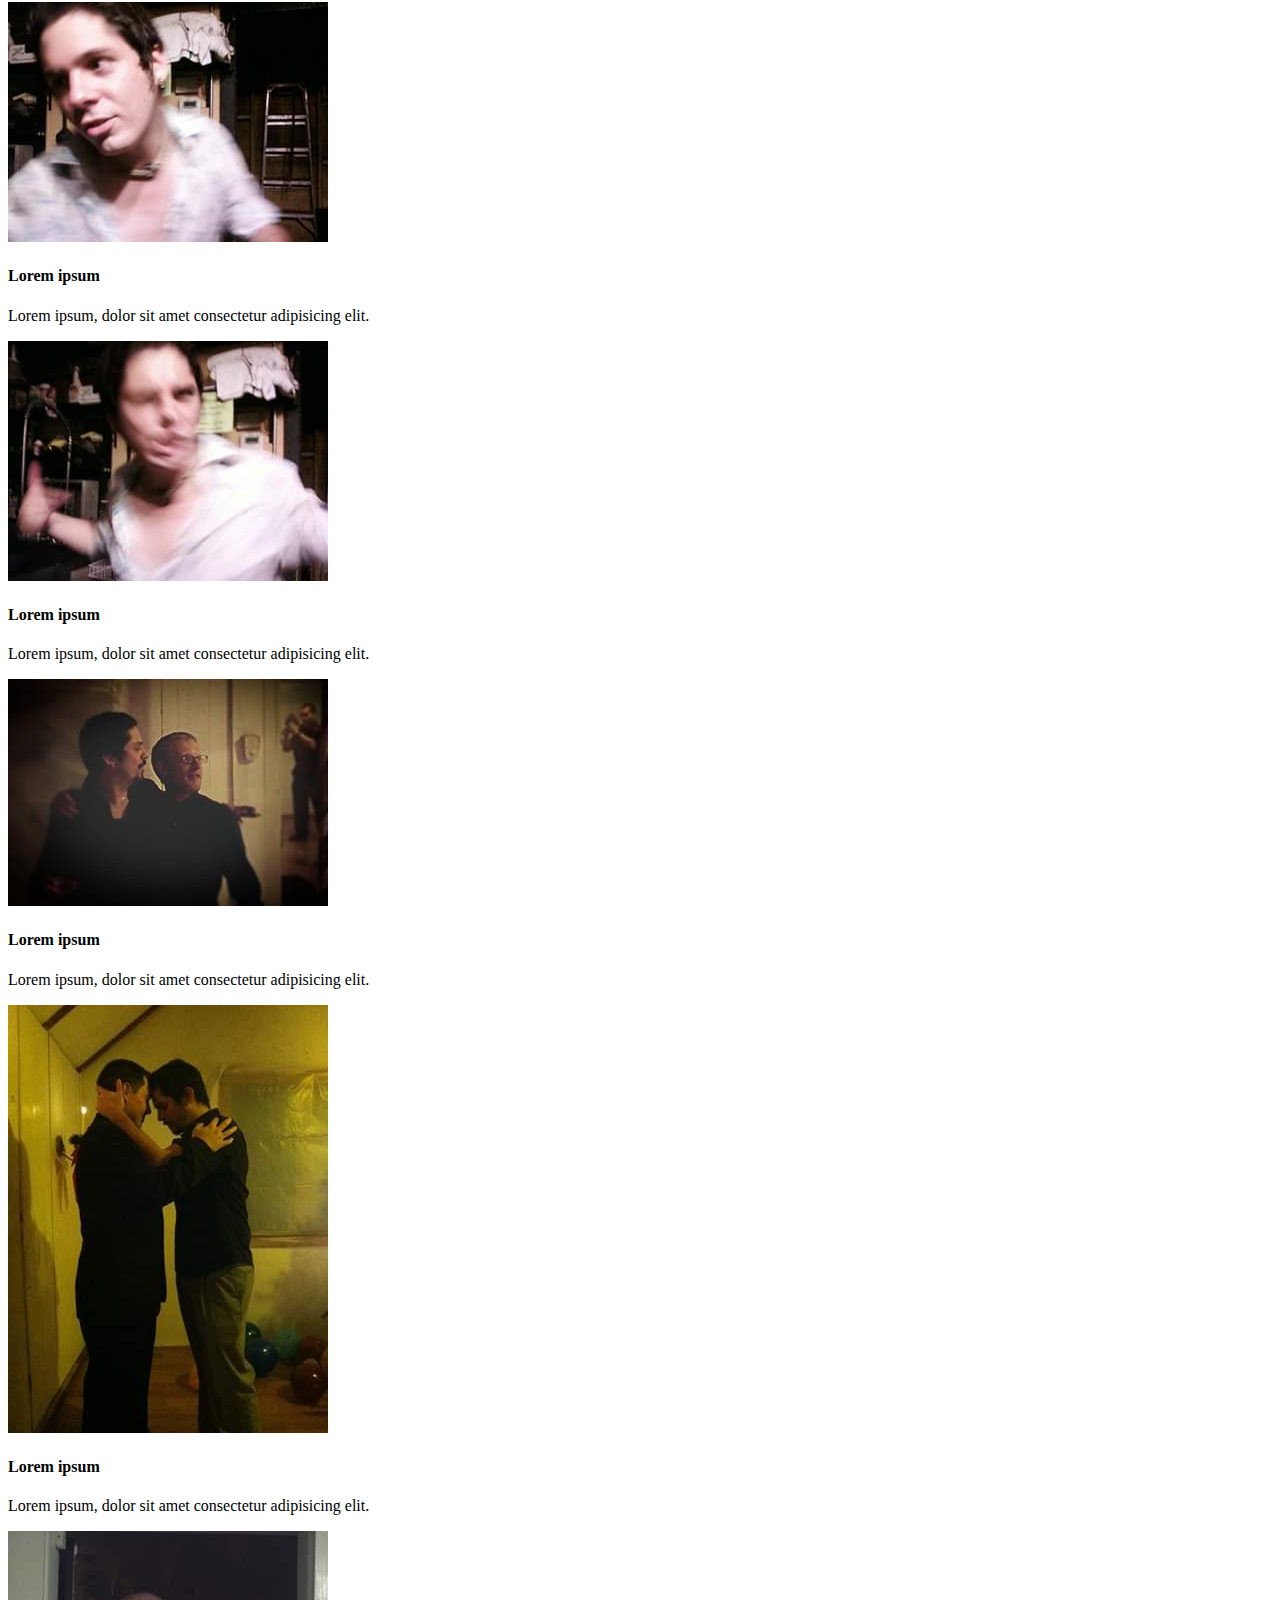
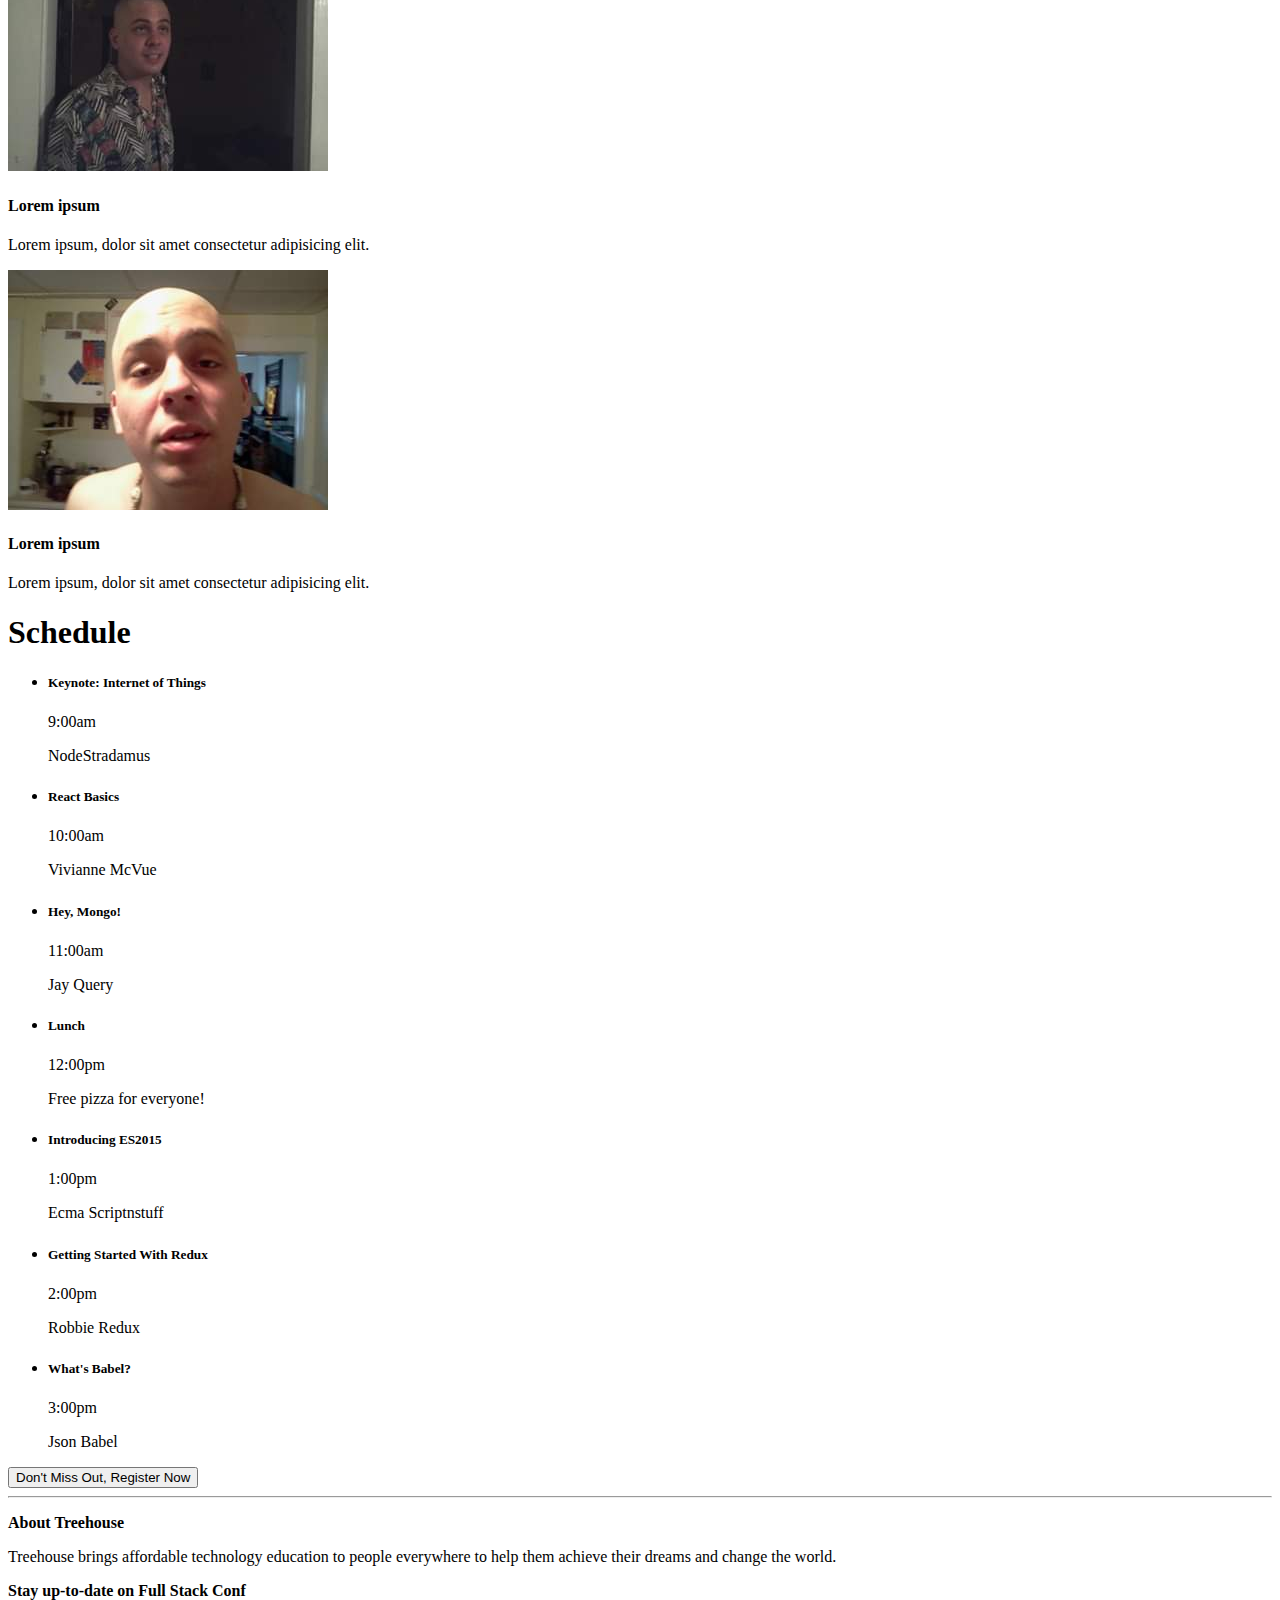
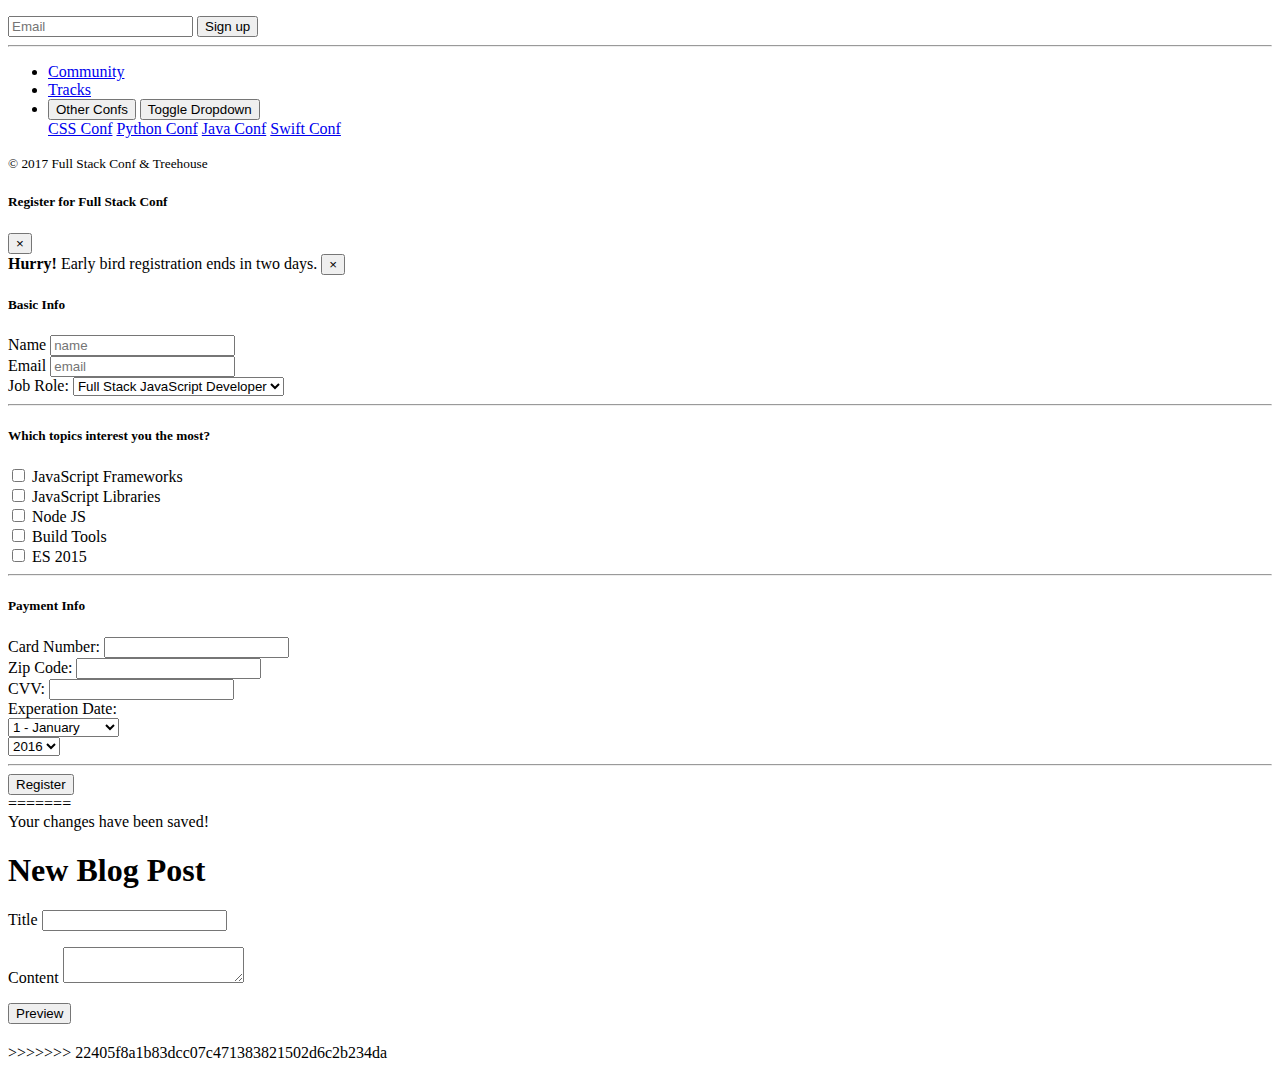
==== commit 75fba7e7: "merge files" ====
--- a/index.html
+++ b/index.html
@@ -1,4 +1,5 @@
 <!DOCTYPE html>
+<<<<<<< HEAD
 <html lang="en">
   <head>
     <title>George Noyes</title>
@@ -408,4 +409,37 @@
     <script src="https://cdnjs.cloudflare.com/ajax/libs/popper.js/1.11.0/umd/popper.min.js" integrity="sha384-b/U6ypiBEHpOf/4+1nzFpr53nxSS+GLCkfwBdFNTxtclqqenISfwAzpKaMNFNmj4" crossorigin="anonymous"></script>
     <script src="https://maxcdn.bootstrapcdn.com/bootstrap/4.0.0-beta/js/bootstrap.min.js" integrity="sha384-h0AbiXch4ZDo7tp9hKZ4TsHbi047NrKGLO3SEJAg45jXxnGIfYzk4Si90RDIqNm1" crossorigin="anonymous"></script>
   </body>
+=======
+<html>
+<head>
+	<title>Blog Preview Example</title>
+	<link rel="stylesheet" href="css/style.css" type="text/css" media="screen" title="no title" charset="utf-8">
+</head>
+<body>
+    <div id="flashMessage">
+        Your changes have been saved!
+    </div>
+    <div class="blogNewPost">
+        <h1 class="blogPage-title">New Blog Post</h1>
+        <p class="blogTitle-area">
+            <label>Title</label>
+            <input type="text" id="blogTitleInput">
+        </p>
+        <p class="blogContent-area">
+            <label>Content</label>
+            <textarea id="blogContentInput"></textarea>
+        </p>
+        <p>
+            <button id="previewButton">Preview</button>
+        </p>
+    </div>
+    <div class="blogPreviewArea">
+        <h2 id="blogTitlePreview"></h2>
+        <div id="blogContentPreview">
+        </div>
+    </div>
+	<script src="js/jquery-3.2.1.min.js" type="text/javascript" charset="utf-8"></script>
+	<script src="js/app.js" type="text/javascript" charset="utf-8"></script>
+</body>
+>>>>>>> 22405f8a1b83dcc07c471383821502d6c2b234da
 </html>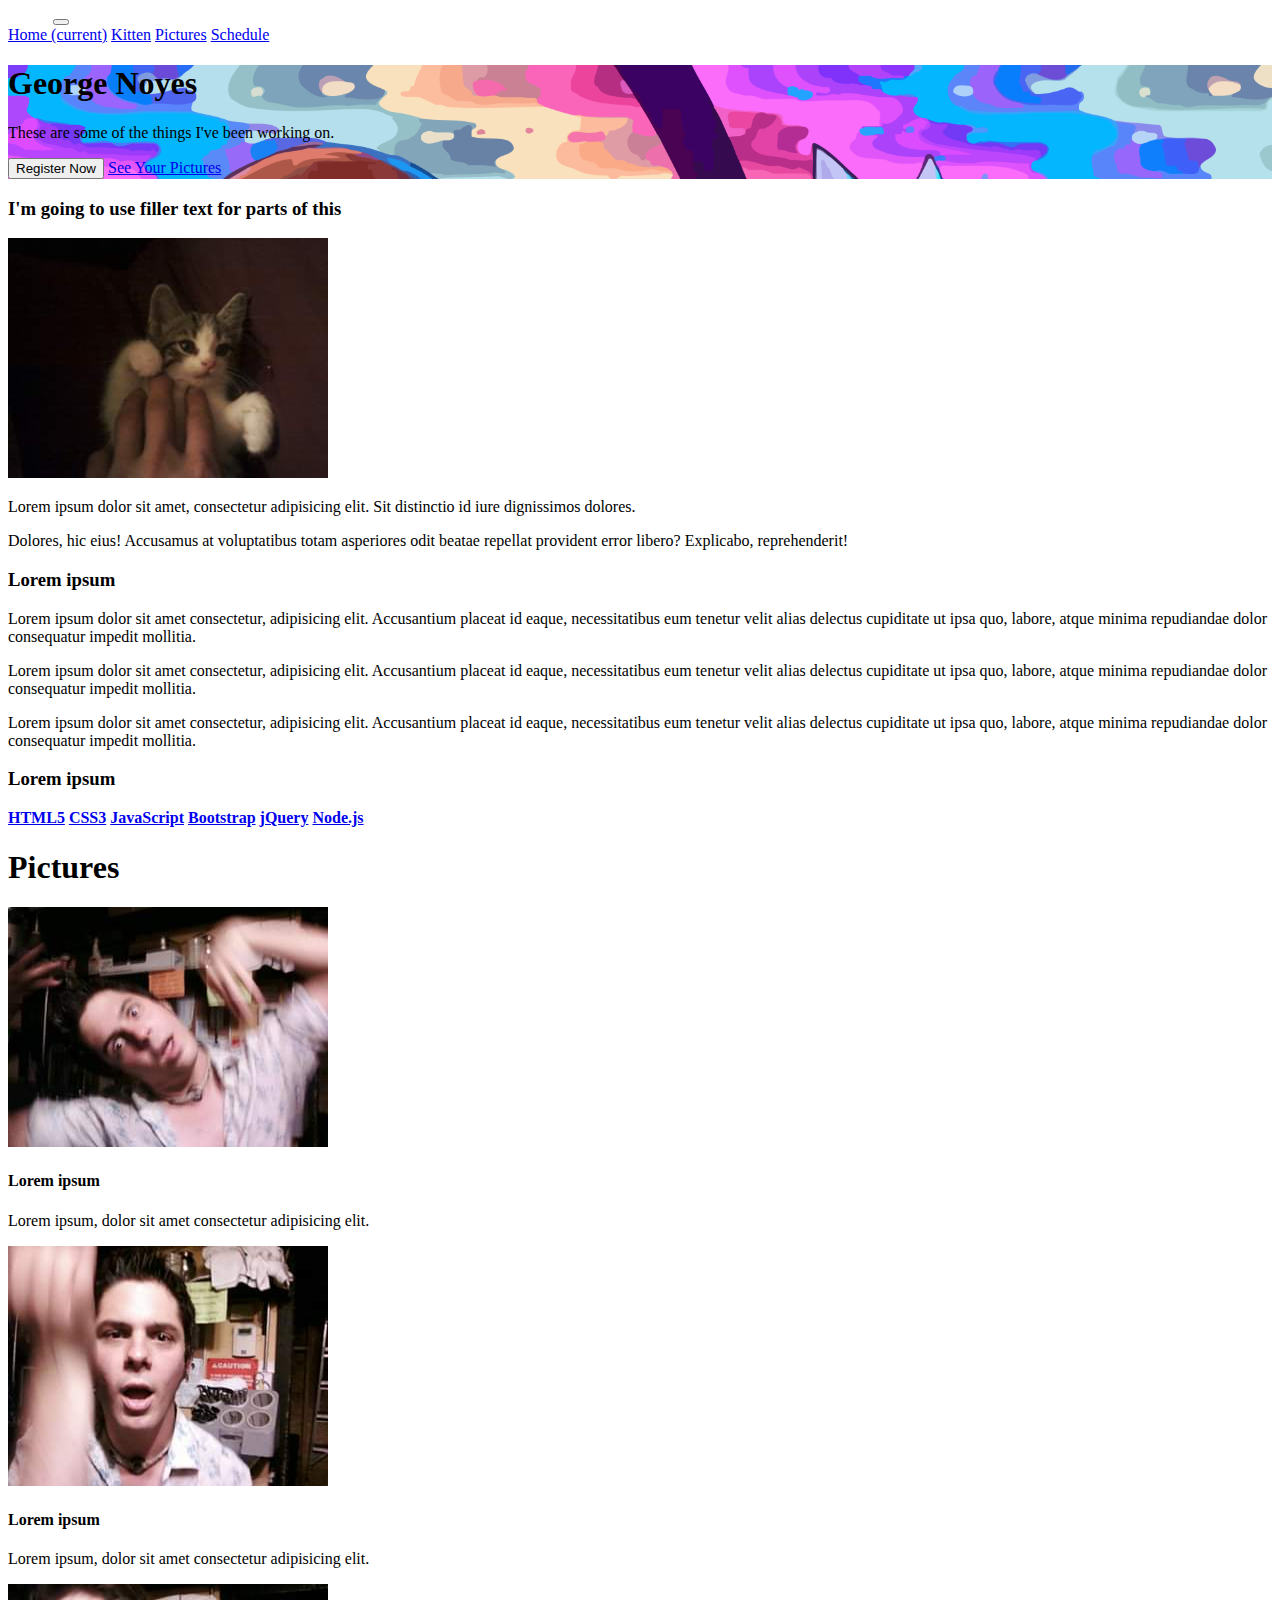
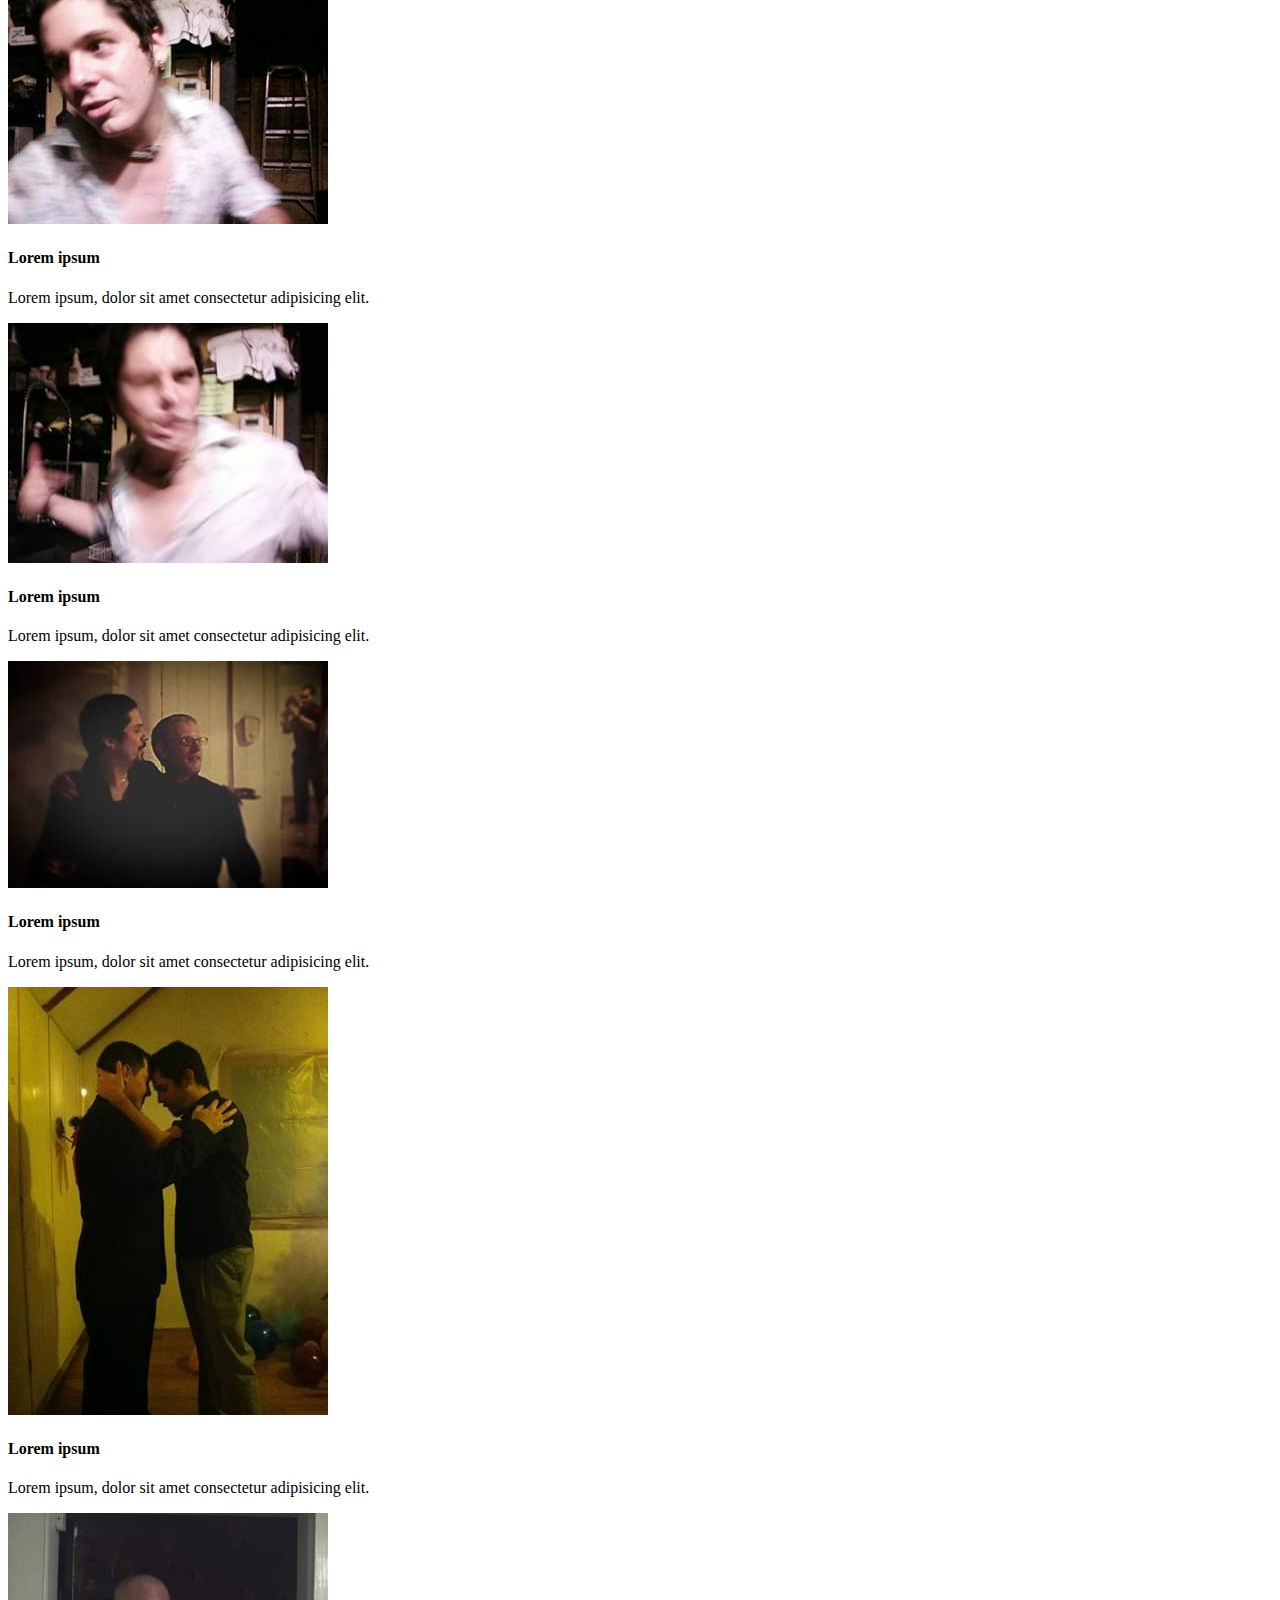
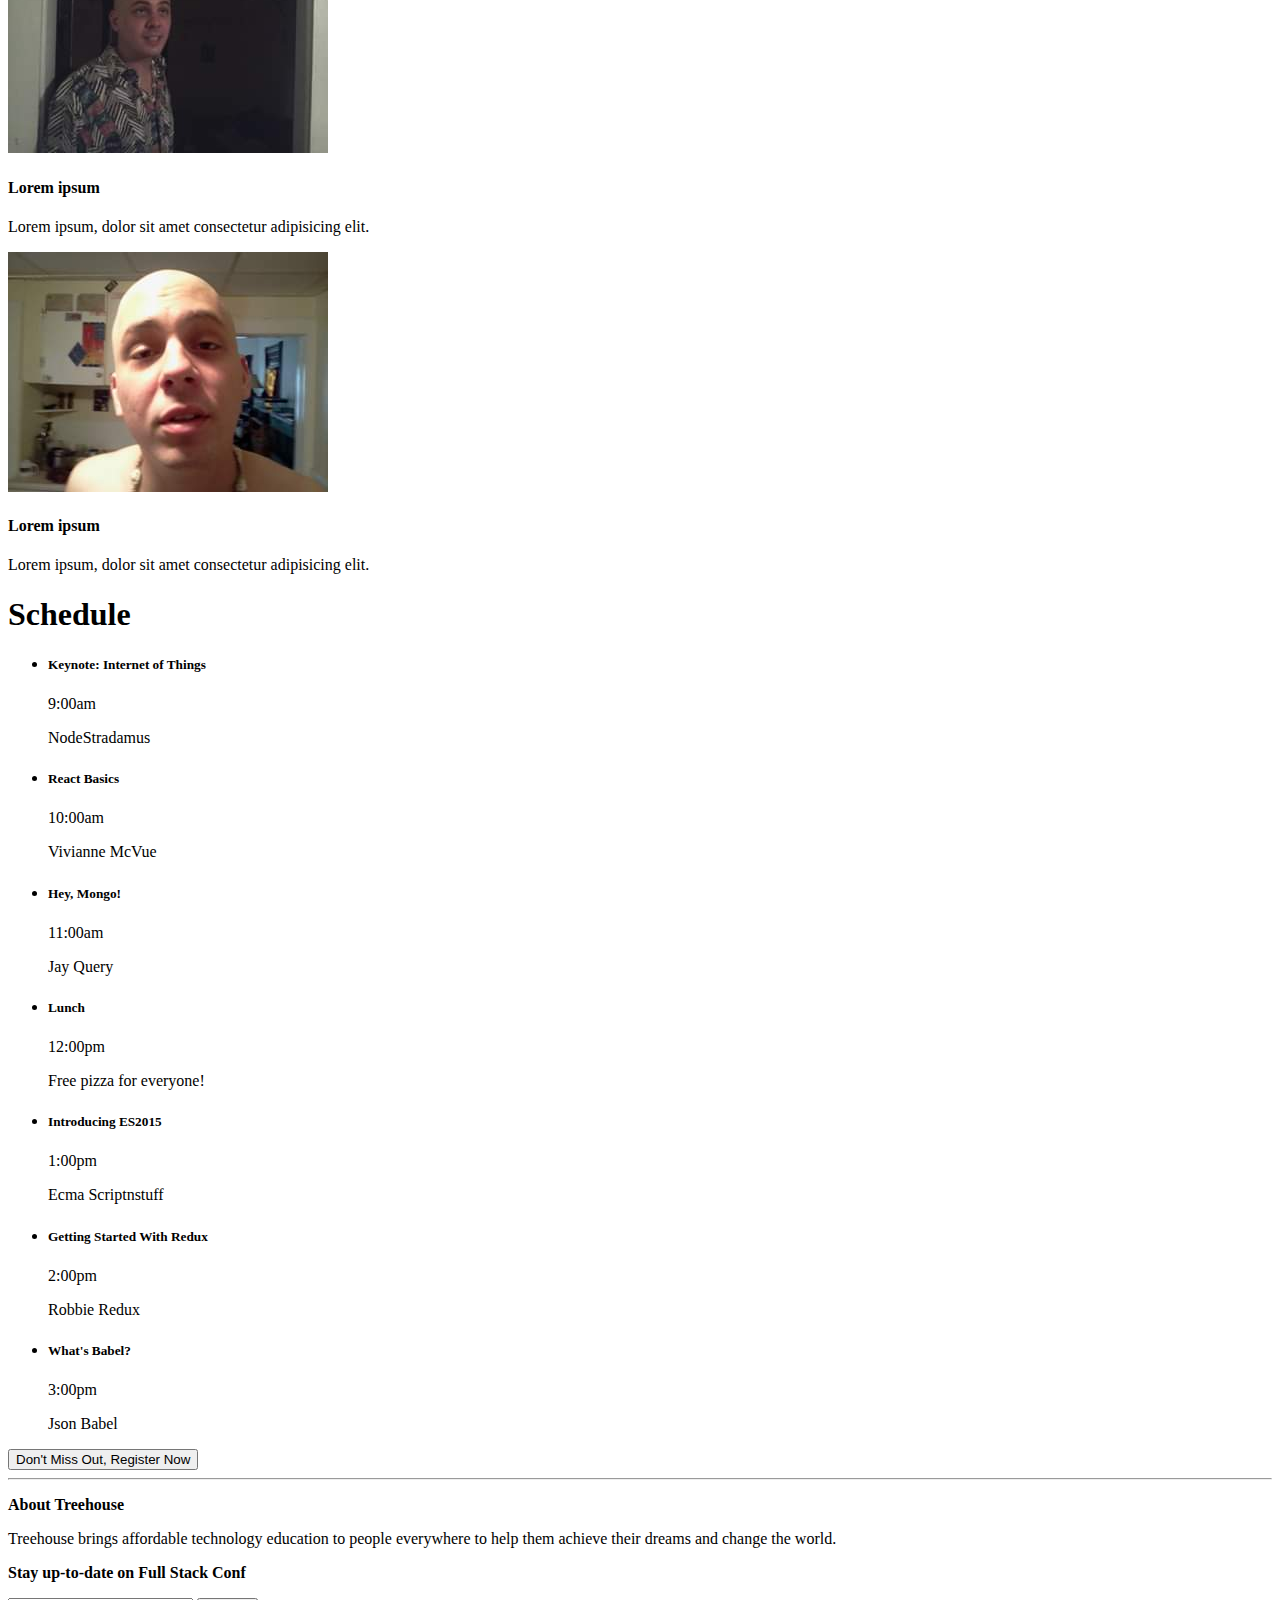
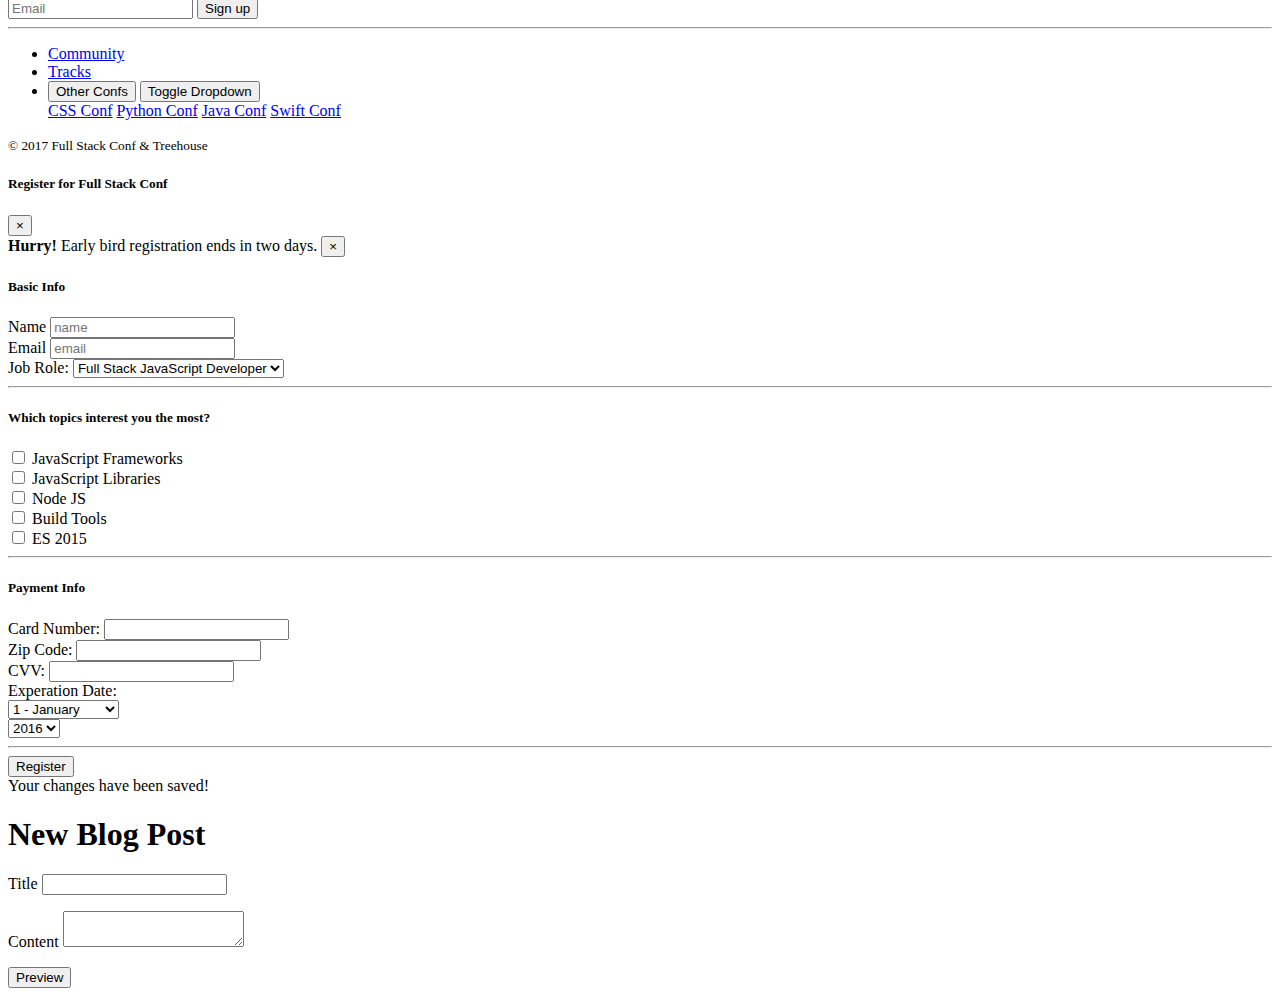
==== commit 6cbc6b98: "head removed" ====
--- a/index.html
+++ b/index.html
@@ -1,5 +1,5 @@
 <!DOCTYPE html>
-<<<<<<< HEAD
+
 <html lang="en">
   <head>
     <title>George Noyes</title>
@@ -409,7 +409,6 @@
     <script src="https://cdnjs.cloudflare.com/ajax/libs/popper.js/1.11.0/umd/popper.min.js" integrity="sha384-b/U6ypiBEHpOf/4+1nzFpr53nxSS+GLCkfwBdFNTxtclqqenISfwAzpKaMNFNmj4" crossorigin="anonymous"></script>
     <script src="https://maxcdn.bootstrapcdn.com/bootstrap/4.0.0-beta/js/bootstrap.min.js" integrity="sha384-h0AbiXch4ZDo7tp9hKZ4TsHbi047NrKGLO3SEJAg45jXxnGIfYzk4Si90RDIqNm1" crossorigin="anonymous"></script>
   </body>
-=======
 <html>
 <head>
 	<title>Blog Preview Example</title>
@@ -441,5 +440,5 @@
 	<script src="js/jquery-3.2.1.min.js" type="text/javascript" charset="utf-8"></script>
 	<script src="js/app.js" type="text/javascript" charset="utf-8"></script>
 </body>
->>>>>>> 22405f8a1b83dcc07c471383821502d6c2b234da
+
 </html>